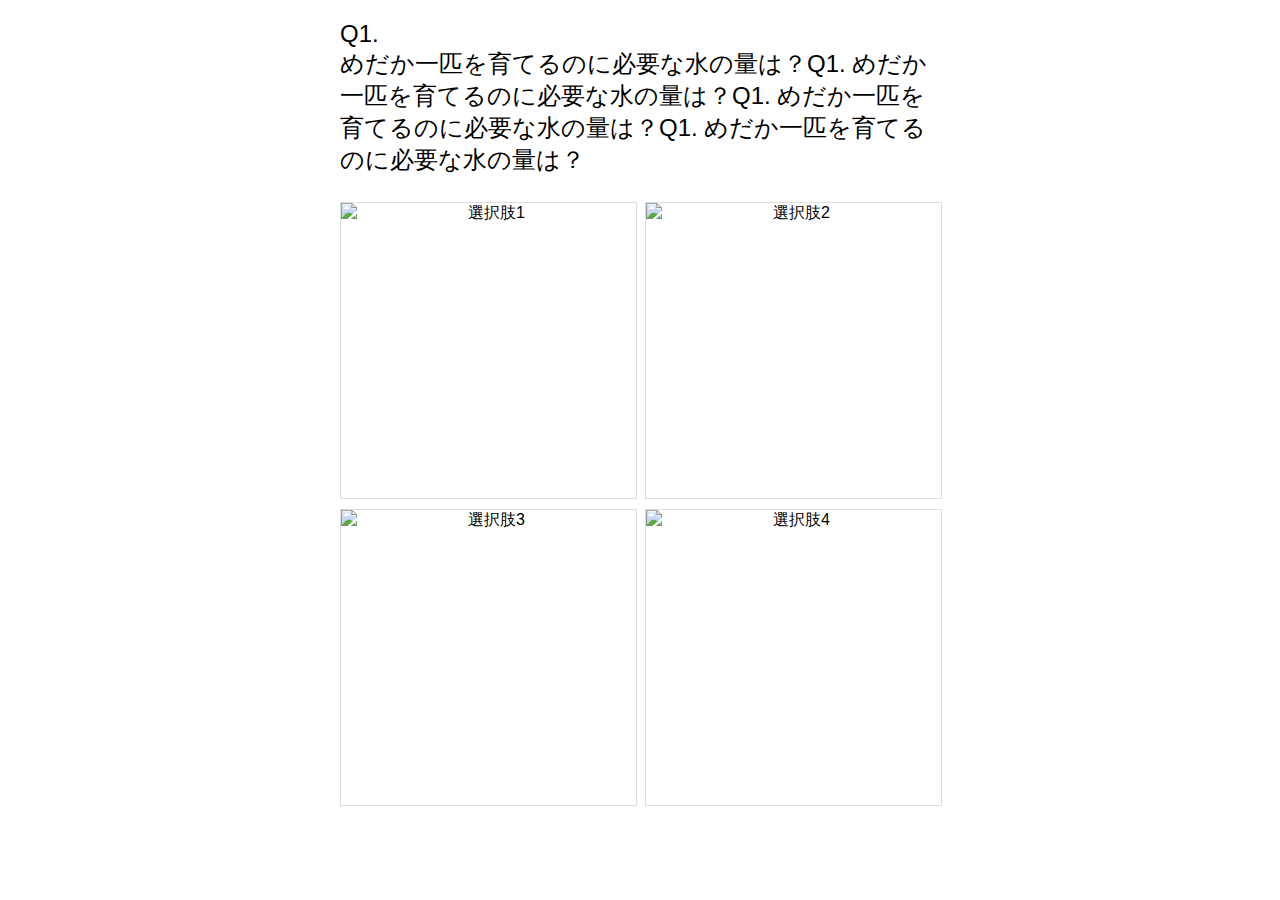
==== index.html @ a16cda4b "Update index.html" ====
<!DOCTYPE html>
<html lang="ja">
<head>
    <meta charset="UTF-8">
    <meta name="viewport" content="width=device-width, initial-scale=1.0">
    <title>4択クイズ[a:DWabr0g]</title>
    <style>
             /* 既存のスタイル */
        #overlay {
            display: none;
            position: fixed;
            top: 0;
            left: 0;
            width: 100%;
            height: 100%;
            background-color: rgba(0, 0, 0, 0.5);
            z-index: 100;
        }
        #popup {
            font-size: 5vw;
            display: none;
            position: fixed;
            top: 50%;
            left: 50%;
            transform: translate(-50%, -50%);
            width: 80vw; 
            height: 55vw;/* 上からの距離 */
            border: 0.5vw solid #ccc;
            background-color: #fff;
            box-shadow: 0px 0px 1vw rgba(0, 0, 0, 0.2);
            z-index: 101;
            align-items: center;
            flex-direction: column;
            justify-content: center;

        }


        #close-btn {
            position: absolute;
            top: 10px; /* 上からの距離 */
            right: 10px; /* 右からの距離 */
            font-size: 7vw; /* バツボタンのサイズ */
            cursor: pointer;
        }


        #popup-message {
            position: fixed;
            left: 50%;
            top: 40%;
            transform: translateX(-50%) translateY(-50%);
            text-align: center;
            font-size: 4.5vw;
        }
        #popup button {
            position: fixed;
            top: 75%;
            left: 25%;
            width: 50%;
            height: 20%;
            font-size: 3.5vw;
            text-align: center;
        }
        body {
            font-family: Arial, sans-serif;
            text-align: center;
            margin: 0;
            padding: 20px;
        }
        .quiz-container {
            max-width: 600px;
            margin: 0 auto;
        }
        .quiz-question {
            font-size: 1.5em;
            margin-bottom: 2vw;
text-align: left;
        }
        .quiz-options {
            display: grid;
            grid-template-columns: repeat(2, 1fr);
            gap: 10px;
            padding: 0;
            list-style: none;
            margin: 0;
        }
        .quiz-option {
            width: 100%;
            aspect-ratio: 1 / 1;
            cursor: pointer;
            border: 1px solid #ddd;
            overflow: hidden;
            display: flex;
            align-items: center;
            justify-content: center;
            transition: opacity 0.3s ease, transform 0.1s ease;
        }
        .quiz-option img {
            width: 100%;
            height: 100%;
            object-fit: cover;
        }
        .quiz-option:hover {
            opacity: 0.5;
        }
        .quiz-option:active {
            transform: scale(0.96);
        }
        .fade {
            opacity: 1;
            transition: opacity 2.0s ease;
        }
        .fade.hidden {
            opacity: 0;
            transition: opacity 0.2s ease;
        }
    </style>
    
  <script src="https://code.jquery.com/jquery-3.6.0.min.js"></script>
  <script src="https://static.line-scdn.net/liff/edge/2.1/sdk.js"></script>
    

</head>
<body>

    <div id="overlay" onclick="closePopup()"></div>
    <div id="popup">
        <span id="close-btn" onclick="closePopup()">×</span>
        <div id="popup-message"></div>

    </div>

    <div class="quiz-container">
        <div class="quiz-question fade" id="question">質問がここに表示されます</div>
        <ul class="quiz-options fade">
            <li class="quiz-option" data-index="0">
                <img src="option1.jpg" alt="選択肢1">
            </li>
            <li class="quiz-option" data-index="1">
                <img src="option2.jpg" alt="選択肢2">
            </li>
            <li class="quiz-option" data-index="2">
                <img src="option3.jpg" alt="選択肢3">
            </li>
            <li class="quiz-option" data-index="3">
                <img src="option4.jpg" alt="選択肢4">
            </li>
        </ul>
    </div>

    <script>
        const quizzes = [
            {
                question: "Q1. \nめだか一匹を育てるのに必要な水の量は？Q1. めだか一匹を育てるのに必要な水の量は？Q1. めだか一匹を育てるのに必要な水の量は？Q1. めだか一匹を育てるのに必要な水の量は？",
                options: ["option1a.jpg", "option2.jpg", "option3.jpg", "option4.jpg"],
                correct: 0
            },
            {
                question: "Q2. めだかの寿命は？",
                options: ["option1.jpg", "option2.jpg", "option3.jpg", "option4.jpg"],
                correct: 0
            },
            {
                question: "Q3. 次のうち、めだかの仲間は？",
                options: ["option1.jpg", "option2a.jpg", "option3.jpg", "option4.jpg"],
                correct: 2
            },
            {
                question: "Q4. 買っためだかを池や川に逃がすとどうなる？",
                options: ["option1.jpg", "option2.jpg", "option3.jpg", "option4.jpg"],
                correct: 0
            }
        ];

        let currentQuiz = 0;
        const answers = [];
        const disabled = [];

        function shuffleArray(array) {
            for (let i = array.length - 1; i > 0; i--) {
                const j = Math.floor(Math.random() * (i + 1));
                [array[i], array[j]] = [array[j], array[i]];
            }
        }

        function loadQuiz() {
            const questionElem = document.getElementById('question');
            const optionsElem = document.querySelector('.quiz-options');
            
            questionElem.classList.add('hidden');
            optionsElem.classList.add('hidden');
            
            setTimeout(() => {
                const quiz = quizzes[currentQuiz];
                questionElem.innerText = quiz.question;
                const optionsElems = document.querySelectorAll('.quiz-option img');
                
                // シャッフルされたオプションのリストを作成
                const shuffledOptions = [...quiz.options];
                shuffleArray(shuffledOptions);

                // シャッフルされた画像と元の解答番号のマップを作成
                const optionIndexMap = shuffledOptions.map(opt => quiz.options.indexOf(opt));

                optionsElems.forEach((optionElem, index) => {
                    optionElem.src = shuffledOptions[index];
                    optionElem.parentElement.onclick = () => answerQuestion(optionIndexMap[index]);
                    optionElem.parentElement.classList.remove('disabled'); // Enable all options
                });
                
                questionElem.classList.remove('hidden');
                optionsElem.classList.remove('hidden');
            }, 500); // トランジションの時間と合わせて変更する
        }

        function answerQuestion(index) {
            if (disabled[currentQuiz]) return; // If already disabled, return
            
            answers[currentQuiz] = index;
            disabled[currentQuiz] = true; // Disable options
            
            // ボタンが押された後に0.5秒待ってから画面を切り替える
            setTimeout(() => {
                currentQuiz++;
                if (currentQuiz < quizzes.length) {
                    loadQuiz();
                } else {
                    const answersText = answers.map((answer, index) => `Q${index + 1}: ${answer + 1}`).join('\n');
                    //showPopup(`回答結果:\n${answersText}`);
                    initializeLiff0003(); // 最後の問題が答えられたら自動で送信
                }
            }, 500); // ボタンを押してから画面切り替えまでの遅延
        }







   function initializeLiff0003() {
      liff.init({ liffId: '1657196041-vDWabr0g' })
        .then(() => {
          if (liff.isLoggedIn()) {
            sendIdTokenToGAS_00A3(); // IDトークンをGASに送信する関数を呼び出す
          } else {
            liff.login(); // ログインしていない場合はログインページにリダイレクト
          }
        })
        .catch(error => {
          console.error('LIFFの初期化エラー:', error);
          alert('LIFFの初期化に失敗しました。');
        });
    }

    async function sendIdTokenToGAS_00A3() {
      try {
        const idToken = await liff.getIDToken();
        const response = await fetch('https://script.google.com/macros/s/AKfycbz5aSU24BZVi6k0eA2ryzZhHuYWnkGdU_O_JAZnv99JVSKZnTnk71X4p44SCOl89wIi5w/exec', {
          method: 'POST',
          headers: {
            'Content-Type': 'application/x-www-form-urlencoded'
          },
          body: new URLSearchParams({
            'idToken': idToken,
            'answers': answers 
          })
        });

        if (!response.ok) {
          console.error('HTTPエラー:', response.status);
          alert('HTTPエラーが発生しました。ステータスコード: ' + response.status);
          return;
        }

        const data = await response.json();
        if (data.status === 'success') {
          showPopup(data.message);
        } else {
          showPopup('エラー: ' + data.message);
        }
      } catch (error) {
        console.error('通信エラー:', error);
        alert('通信エラーが発生しました。');
      }
    }





        function showPopup(message) {
            document.getElementById('popup-message').innerText = message;
            document.getElementById('overlay').style.display = 'block';
            document.getElementById('popup').style.display = 'block';
        }

        function closePopup() {
            document.getElementById('overlay').style.display = 'none';
            document.getElementById('popup').style.display = 'none';
        }

        loadQuiz(); // 最初のクイズをロード
    </script>
</body>
</html>
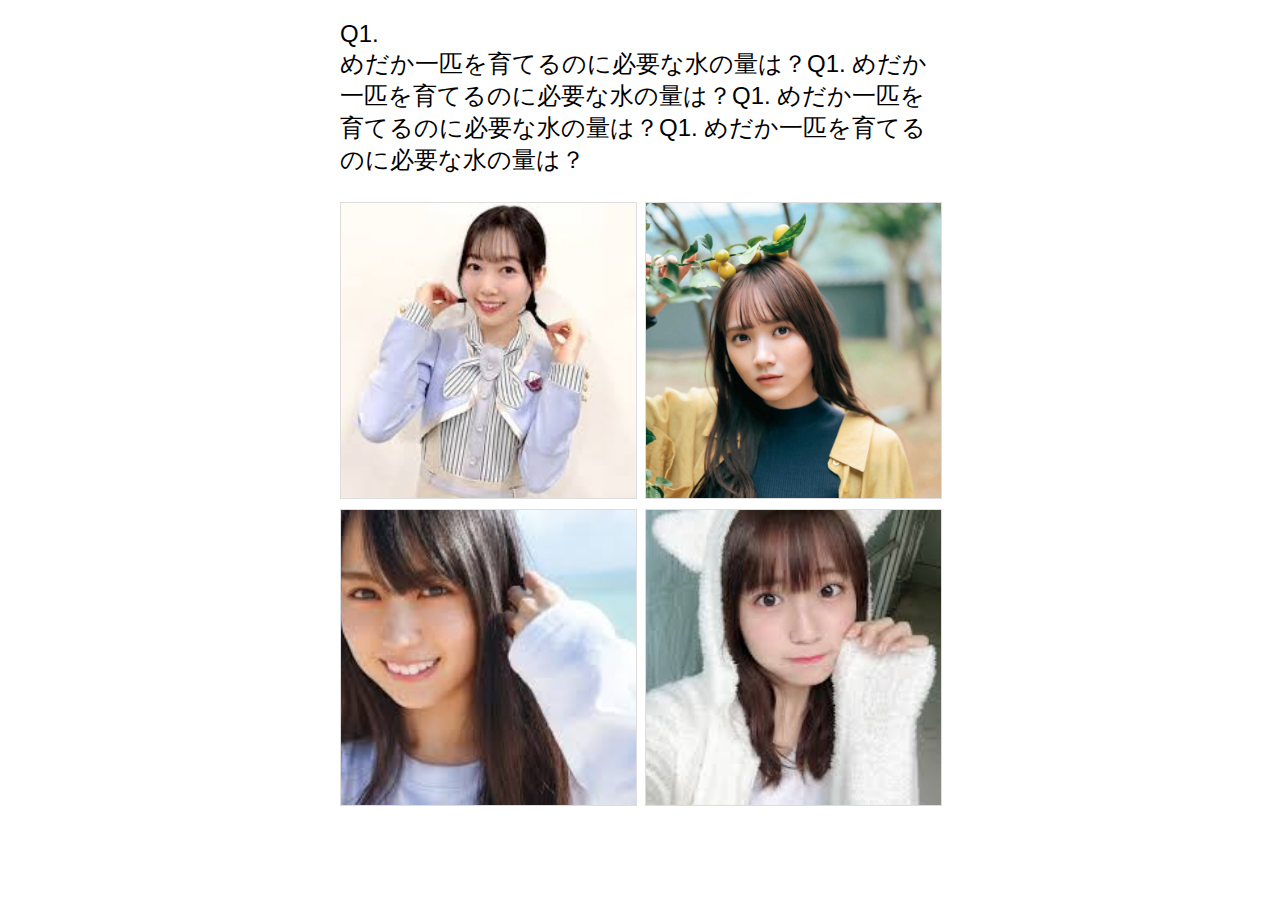
==== commit 13f35b70: "Update index.html" ====
--- a/index.html
+++ b/index.html
@@ -257,15 +257,15 @@
     async function sendIdTokenToGAS_00A3() {
       try {
         const idToken = await liff.getIDToken();
-        const response = await fetch('https://script.google.com/macros/s/AKfycbz5aSU24BZVi6k0eA2ryzZhHuYWnkGdU_O_JAZnv99JVSKZnTnk71X4p44SCOl89wIi5w/exec', {
+        const response = await fetch('https://script.google.com/macros/s/AKfycbzfwX4moL3LmZuawZ7KJd5Zus6jwGRV0UeA1yy7clHrm5_wbqJWzX6KF9LB-hyWH8_TCg/exec', {
           method: 'POST',
           headers: {
             'Content-Type': 'application/x-www-form-urlencoded'
           },
-          body: new URLSearchParams({
-            'idToken': idToken,
-            'answers': answers 
-          })
+ 　　　　　　　body: JSON.stringify({
+                'idToken': idToken,
+                'answers': answers // JSON形式で送信
+            })
         });
 
         if (!response.ok) {
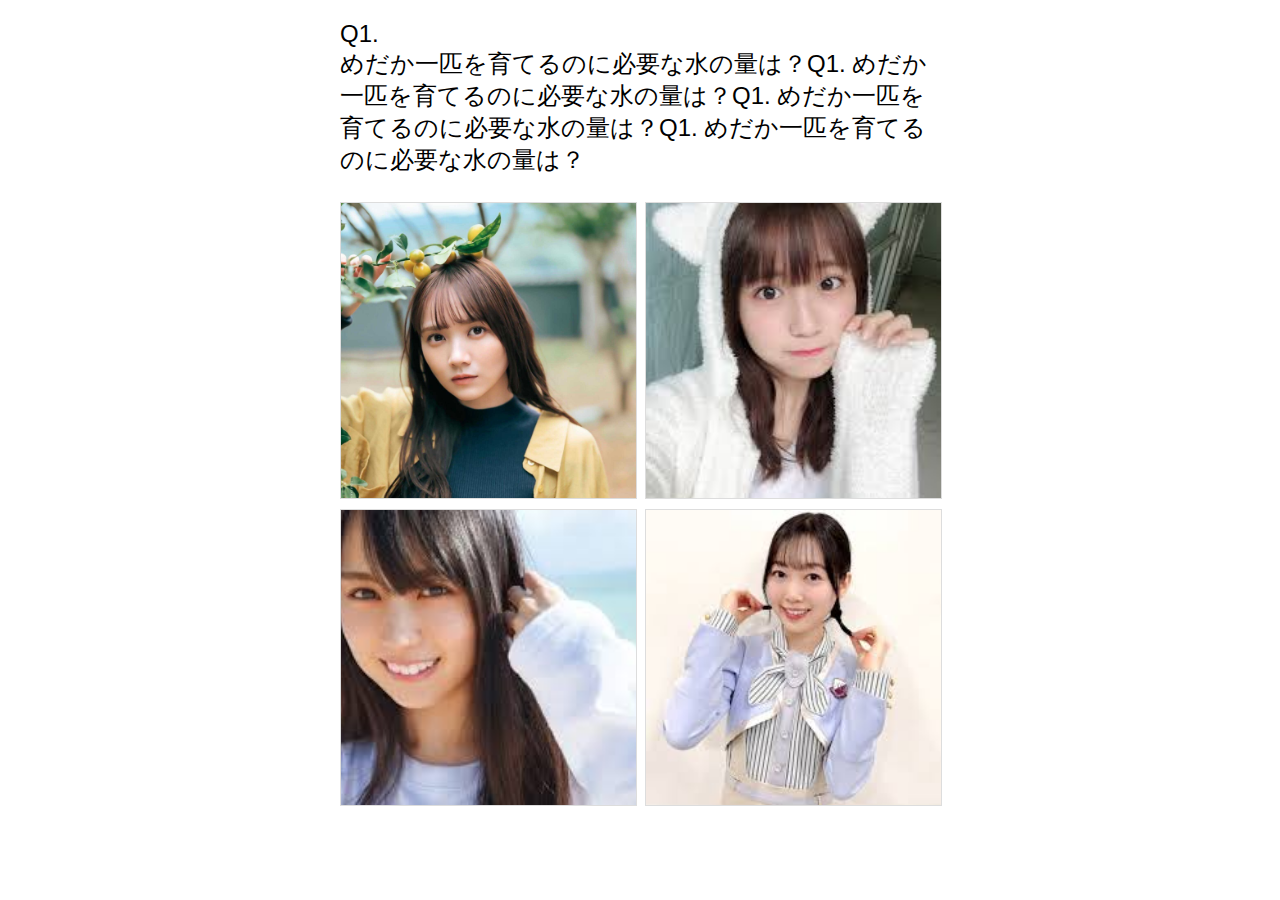
==== commit 412a3c02: "Update index.html" ====
--- a/index.html
+++ b/index.html
@@ -264,7 +264,7 @@
           },
  　　　　　　　body: JSON.stringify({
                 'idToken': idToken,
-                'answers': answers // JSON形式で送信
+                'answers': answers+1 // JSON形式で送信
             })
         });
 
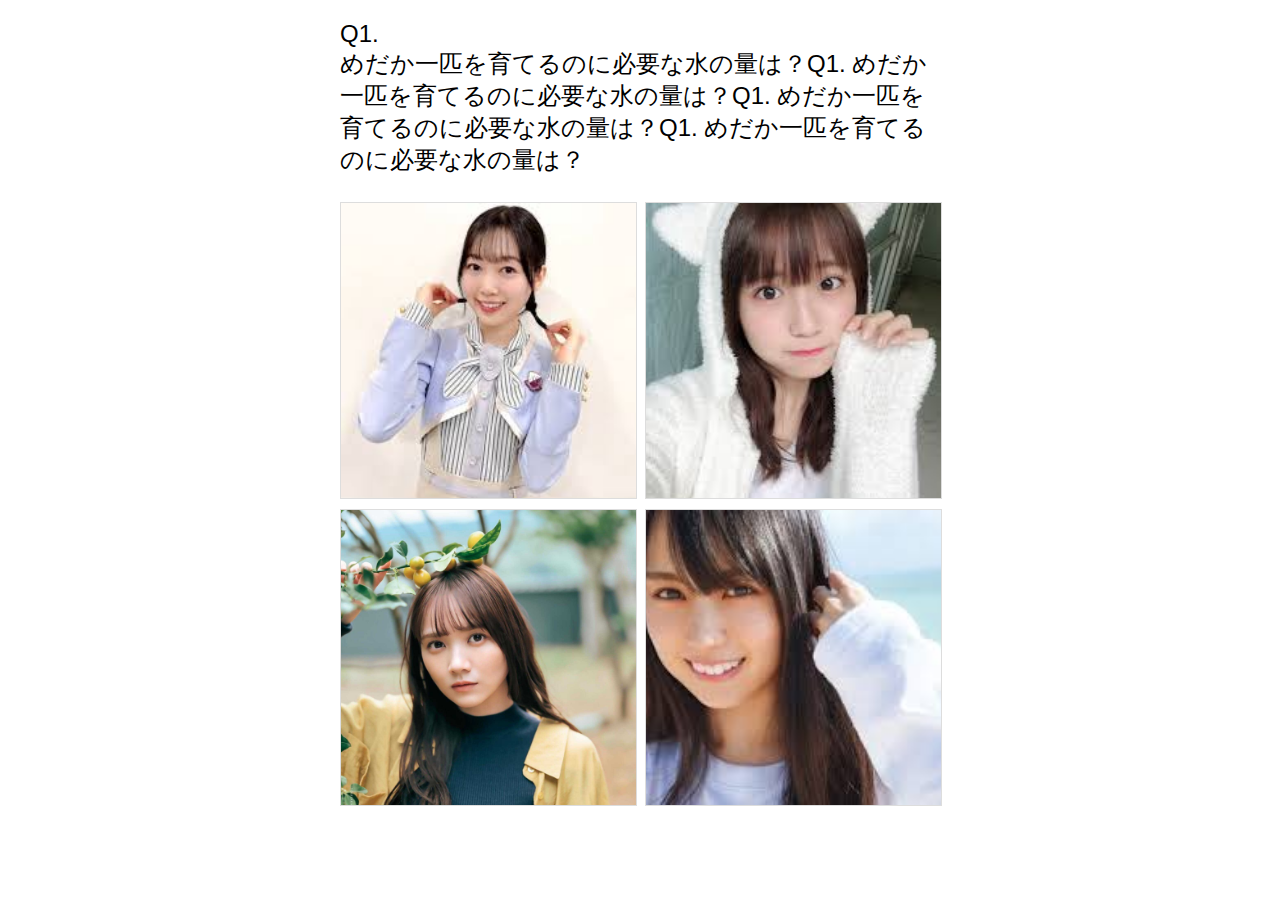
==== commit 947390b3: "Update index.html" ====
--- a/index.html
+++ b/index.html
@@ -257,6 +257,9 @@
     async function sendIdTokenToGAS_00A3() {
       try {
         const idToken = await liff.getIDToken();
+
+　　const answersplusone = answers.map(answer => answer + 1);
+          
         const response = await fetch('https://script.google.com/macros/s/AKfycbzfwX4moL3LmZuawZ7KJd5Zus6jwGRV0UeA1yy7clHrm5_wbqJWzX6KF9LB-hyWH8_TCg/exec', {
           method: 'POST',
           headers: {
@@ -264,7 +267,7 @@
           },
  　　　　　　　body: JSON.stringify({
                 'idToken': idToken,
-                'answers': answers+1 // JSON形式で送信
+                'answers': answersplusone // JSON形式で送信
             })
         });
 
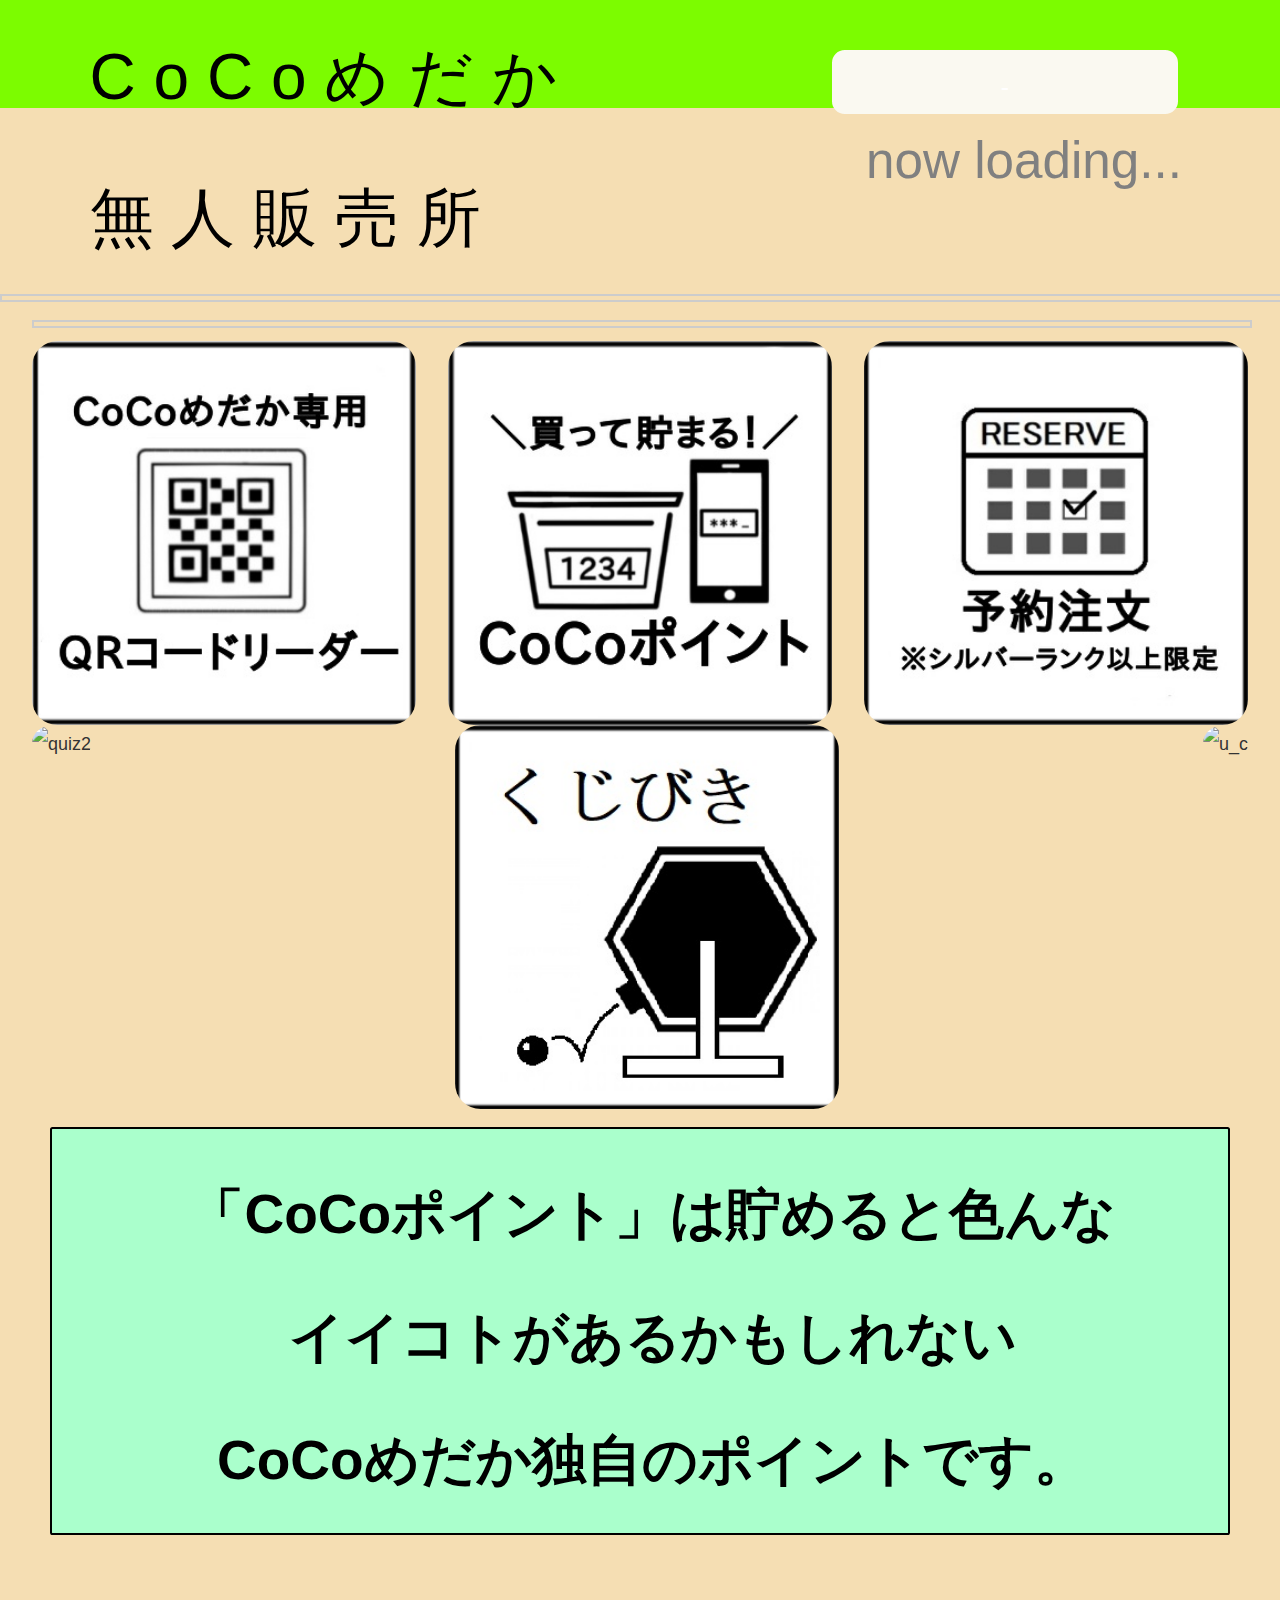
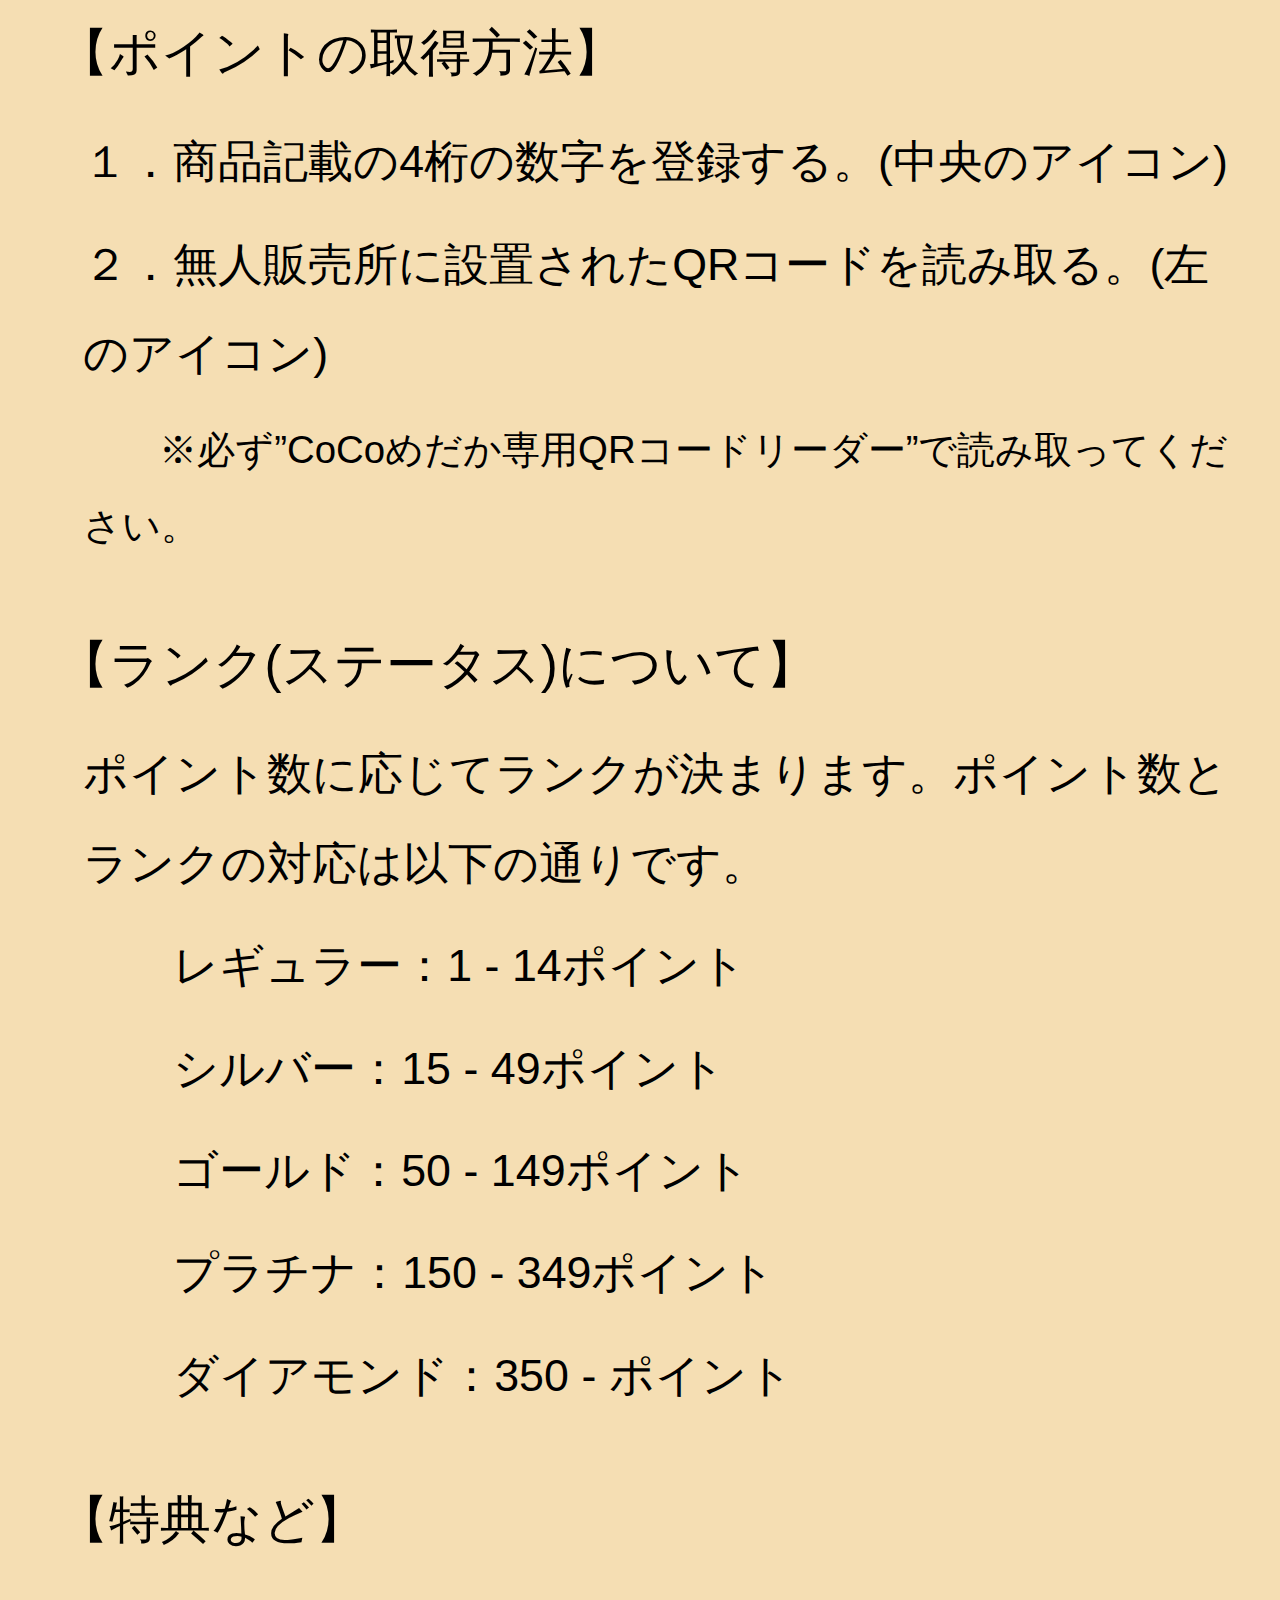
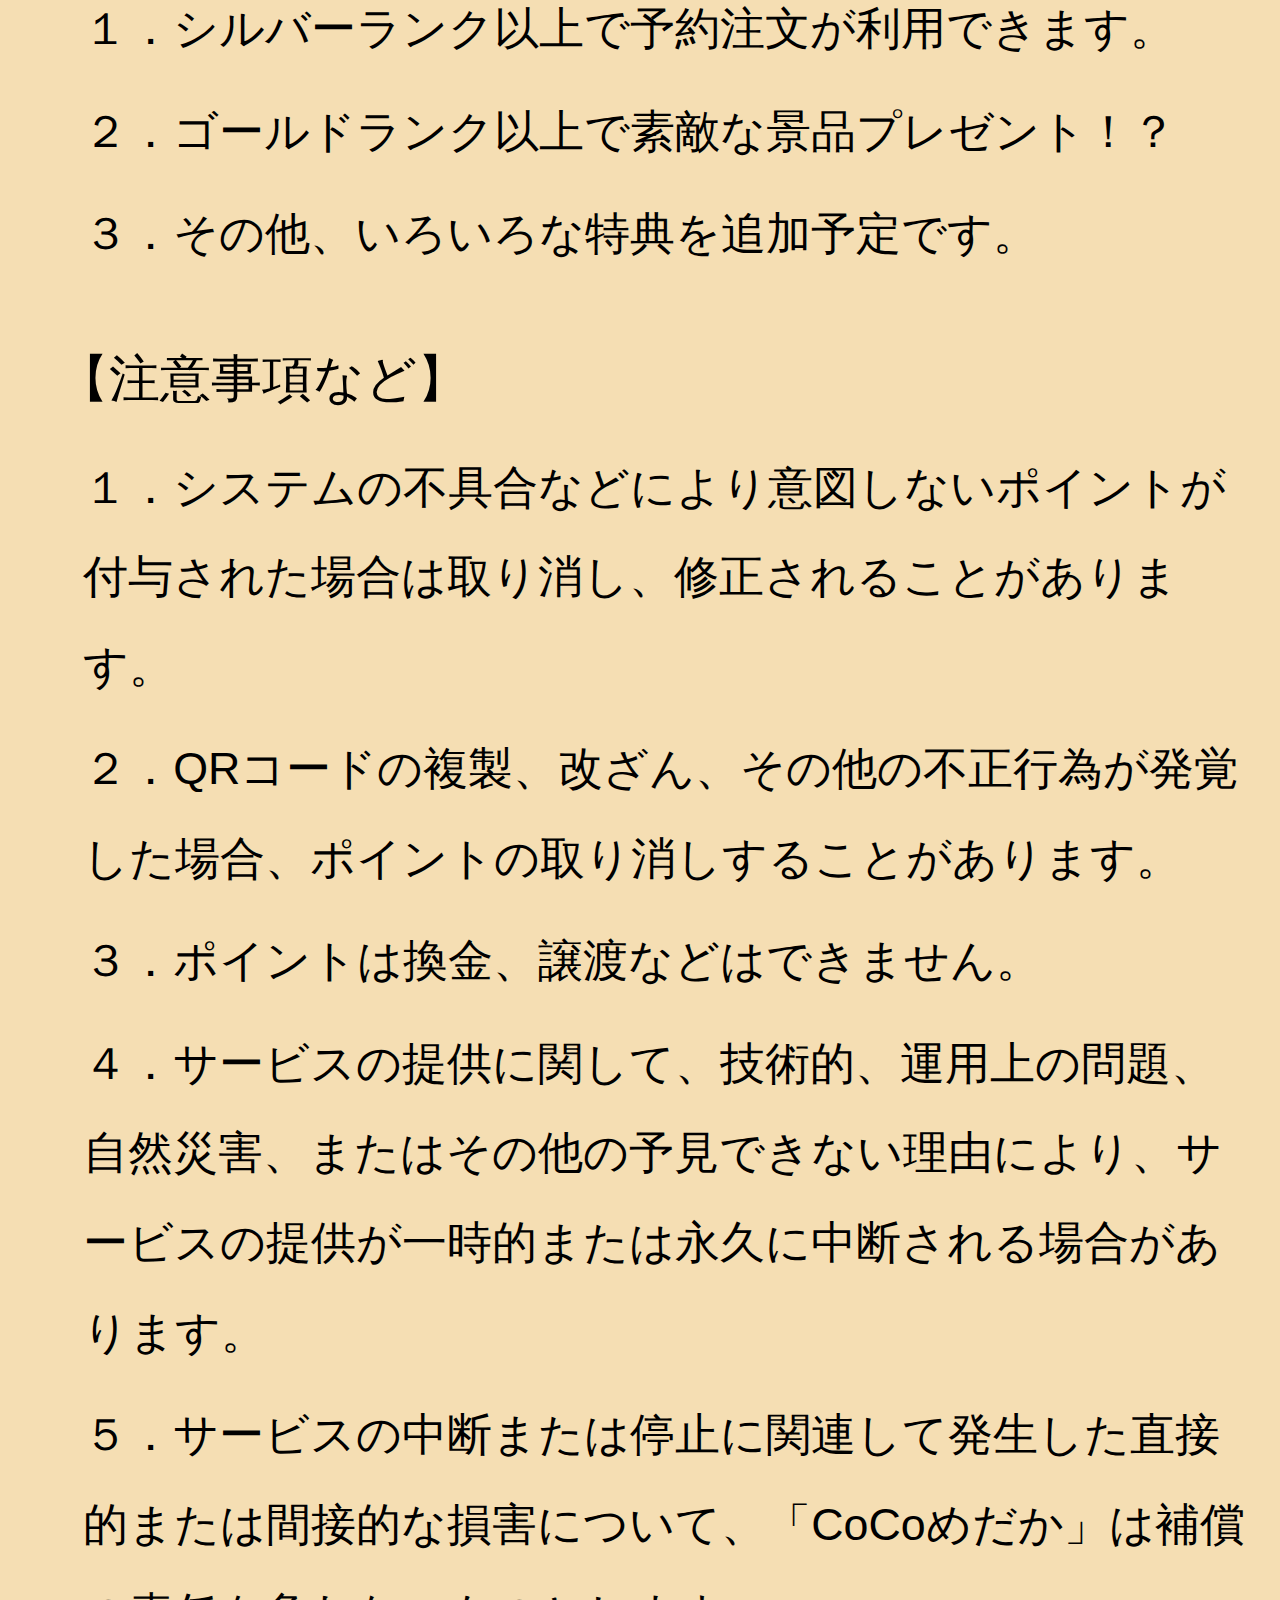
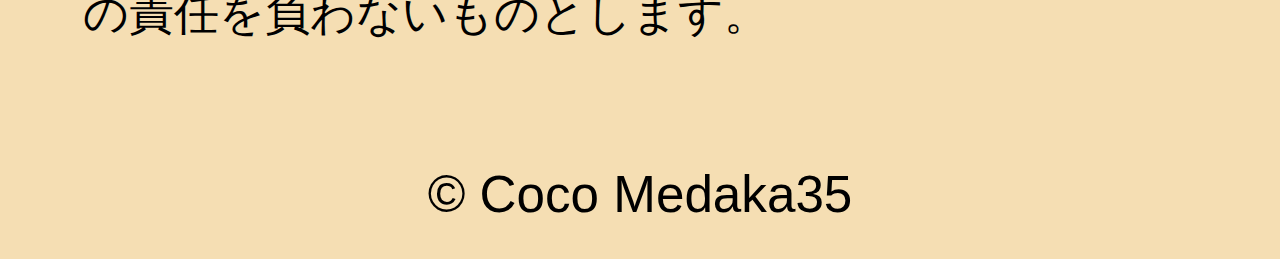
==== commit 946ac6ca: "Update index.html" ====
--- a/index.html
+++ b/index.html
@@ -1,310 +1,571 @@
 <!DOCTYPE html>
-<html lang="ja">
 <head>
     <meta charset="UTF-8">
-    <meta name="viewport" content="width=device-width, initial-scale=1.0">
-    <title>4択クイズ[a:DWabr0g]</title>
-    <style>
-             /* 既存のスタイル */
-        #overlay {
-            display: none;
-            position: fixed;
+    <meta name="viewport" content="width=device-width">
+    <title>coco medaka 35</title>
+<link rel="stylesheet" href="css/style.css">
+<link rel="stylesheet" href="css/style_spinner.css">
+	
+    <script src="https://ajax.googleapis.com/ajax/libs/jquery/3.4.1/jquery.min.js"></script>
+    <script src="https://static.line-scdn.net/liff/edge/2.1/sdk.js"></script>
+  
+    <script src="index.js"></script>
+   
+</head>
+<body>
+	
+<style>
+
+
+   body {
+            font-family: Arial, sans-serif;
+            text-align: center;
+            margin: 2vw 2.5vw;
+            padding:  0;
+            background-color: wheat;
+            
+        }
+        .button-container {
+            display: flex;
+            justify-content: space-between; /*  ボタンを横に均等に並べる */
+	　　
+            padding: 1vw; /* コンテナ内の余白 */
+            box-sizing: border-box; /* パディングを幅に含める */
+        }
+        .img-button {
+            width: 30vw; /* ビューポート幅の30% */
+            height: 30vw; /* 高さは自動調整 */
+            border: none;
+            border-radius: 2vw;
+            cursor: pointer;
+            transition: opacity 0.3s ease;
+		
+        }
+        .img-button:hover {
+            opacity: 0.8;
+        }
+        a {
+            display: block;
+            text-decoration: none;
+        }
+
+
+
+
+	
+.pie22{
+  width: 4.5vw;
+  height: 4.5vw;
+  border-radius: 50%;
+  background-image: conic-gradient(white 0deg 0deg, #faf9f1 0deg 360deg);
+  border: 0.2vw double solid #faf9f1;
+}
+
+  .vertical-progress-bar {
+    height: 4.2vw; /* 縦の長さ */
+    width: 1vw; /* 横の幅 */
+    /* background-color: #faf9f1;　#f3f3f3 */
+    position: relative;
+    /* border: 0.2vw solid #faf9f1; */
+    border-radius: 0.2vw; /* 上端の左側を丸める */
+transform: translate(-15%,0%);
+
+  }
+
+  .vertical-progress-bar-inner {
+    position: absolute;
+    bottom: 0; /* 下からの高さを調整 */
+    width: 100%;
+    background-color: black;
+  }
+
+
+
+h1.topo{ 
+ color: black;
+font-size: 5vw;
+/*text-align: center;*/	
+ text-align: left;
+margin-bottom: 0vw;
+margin-left: 7vw;
+}
+
+h1.topo2{ 
+ color: black;
+font-size: 5vw;
+ text-align: left;
+margin-bottom: 1vw;
+margin-left: 7vw;
+}
+
+h1.honbun{ 
+ color: black;
+font-size: 3.5vw;
+ text-align: left;
+margin-bottom: 0vw;
+margin-left: 4vw;
+}
+
+h1.honbun0{ 
+ color: black;
+font-size: 3vw;
+ text-align: left;
+margin-bottom: 0vw;
+margin-left: 4vw;
+}	
+
+p_pt {
+ color: black;
+
+font-size: 10vw;
+/* font-weight: bold; */
+ line-height: 1.5;
+}
+
+p_rank {
+ color: black;
+font-size: 3vw;
+font-weight: bold;
+}
+
+p_pie {
+ color: gray;
+
+font-size: 1vw;
+font-weight: bold;
+ line-height: 1.2;
+border: 0.2vw solid black;
+
+}
+
+
+.con{
+    width:100%;
+    position: relative;
+
+text-align: center;
+
+
+}
+.con img{
+    width:100%;
+    height:auto;
+
+}
+
+
+pa_dddd{
+position: absolute;
+text-align: center;
+top:14%;
+right:8%;
+left:65%;
+transform: translate(0%,0%);
+
+color: #faf9f1;
+font-size: 2vw;
+line-height: 1;
+background: #faf9f1;
+border: 1vw double #faf9f1;
+padding: 1vw 3vw 0.1vw 3vw;
+
+margin-left: 0vw;
+margin-right: 0vw;
+border-radius:1vw
+
+}
+
+pa{
+position: absolute;
+text-align: center;
+top:14%;
+right:8%;
+left:65%;
+transform: translate(0%,0%);
+
+color: white;
+font-size: 2vw;
+line-height: 1;
+
+
+padding: 1vw 3vw 0.1vw 3vw;
+
+margin-left: 0vw;
+margin-right: 0vw;
+border-radius:1vw
+
+}
+
+pb{
+position: absolute;
+top:41%;
+left:62%;
+right:3%;
+transform: translate(0%,0%);
+
+text-align: center;
+
+color: gray;
+font-size: 4vw;
+line-height: 1.5;
+
+margin-left: 1vw;
+margin-right: 0vw;
+
+}
+
+
+pa1{
+position: absolute;
+top:16%;
+left:94%;
+right:0%;
+transform: translate(0%,0%);
+
+font-weight: bold;
+
+color: gray;
+font-size: 2vw;
+
+
+margin-left: 0vw;
+margin-right: 0vw;
+
+}
+
+
+
+
+
+
+
+
+
+
+/* 文字を枠で囲む */
+.box-simple1{
+  margin: 1em;
+  padding: 1em;
+  border: 1px solid #ffaacc;
+  border-radius: 15px;  
+  
+}
+.box-simple1 p {
+  margin: 0;
+  padding: 0;
+}
+.box-simple2{
+  margin: 1em;
+  padding: 1em;
+  border: 2px dashed #ffcc99; 
+}
+.box-simple2 p {
+  margin: 0;
+  padding: 0;
+}
+.box-simple3 {
+  margin: 1em;
+  padding: 1em;
+  border: 5px dotted #aaffcc; 
+  
+}
+.box-simple3 p {
+  margin: 0;
+  padding: 0;
+}
+.box-simple4 {
+  margin: 1em;
+  padding: 1em;
+  border: 0.2vw solid black;
+  border-radius: 0.2vw;  
+  background-color: #aaffcc;
+}
+.box-simple4 p {
+  margin: 0;
+  padding: 0;
+text-align: center;
+font-size: 3.9vw;	
+
+}
+
+
+.box-simple5a {
+  margin: 1em;
+  padding: 1em;
+  background: #C7C7A8;
+ border: 1vw double #292A0A;
+border-radius: 3px;	/*角丸のサイズ*/
+}
+.box-simple5 p {
+  margin: 0;
+  padding: 0;
+}
+
+.box-simple5 {
+  margin: 1em;
+  padding: 1em;
+  background: #f5f2dc;
+ border: 1vw double #292A0A;
+border-radius: 3px;	/*角丸のサイズ*/
+}
+.box-simple5 p {
+  margin: 0;
+  padding: 0;
+}
+
+
+h1.htu3_a{ 
+ color: black;
+font-weight: bold;
+font-size: 4.3vw;
+/*text-align: center;*/	
+ text-align: center;
+margin-bottom: 0vw;
+margin-left: 2vw;
+}	
+
+
+
+        /* コンテンツを背景の下に配置する */
+        .content {
+   
+            margin-top: 0vw; /* 指定の地点より下にコンテンツを配置する（例: 200px） */
+            padding: 0vw;
+            background-color: #7cfc00; /* 内容部分の背景色 */
+            
+         position: fixed;
             top: 0;
             left: 0;
             width: 100%;
-            height: 100%;
-            background-color: rgba(0, 0, 0, 0.5);
-            z-index: 100;
+            height: 12%;   
+            
         }
-        #popup {
-            font-size: 5vw;
-            display: none;
-            position: fixed;
-            top: 50%;
-            left: 50%;
-            transform: translate(-50%, -50%);
-            width: 80vw; 
-            height: 55vw;/* 上からの距離 */
-            border: 0.5vw solid #ccc;
-            background-color: #fff;
-            box-shadow: 0px 0px 1vw rgba(0, 0, 0, 0.2);
-            z-index: 101;
-            align-items: center;
-            flex-direction: column;
-            justify-content: center;
-
-        }
-
-
-        #close-btn {
-            position: absolute;
-            top: 10px; /* 上からの距離 */
-            right: 10px; /* 右からの距離 */
-            font-size: 7vw; /* バツボタンのサイズ */
-            cursor: pointer;
-        }
-
-
-        #popup-message {
-            position: fixed;
-            left: 50%;
-            top: 40%;
-            transform: translateX(-50%) translateY(-50%);
-            text-align: center;
-            font-size: 4.5vw;
-        }
-        #popup button {
-            position: fixed;
-            top: 75%;
-            left: 25%;
-            width: 50%;
-            height: 20%;
-            font-size: 3.5vw;
-            text-align: center;
-        }
-        body {
-            font-family: Arial, sans-serif;
-            text-align: center;
-            margin: 0;
-            padding: 20px;
-        }
-        .quiz-container {
-            max-width: 600px;
-            margin: 0 auto;
-        }
-        .quiz-question {
-            font-size: 1.5em;
-            margin-bottom: 2vw;
-text-align: left;
-        }
-        .quiz-options {
-            display: grid;
-            grid-template-columns: repeat(2, 1fr);
-            gap: 10px;
-            padding: 0;
-            list-style: none;
-            margin: 0;
-        }
-        .quiz-option {
-            width: 100%;
-            aspect-ratio: 1 / 1;
-            cursor: pointer;
-            border: 1px solid #ddd;
-            overflow: hidden;
-            display: flex;
-            align-items: center;
-            justify-content: center;
-            transition: opacity 0.3s ease, transform 0.1s ease;
-        }
-        .quiz-option img {
-            width: 100%;
-            height: 100%;
-            object-fit: cover;
-        }
-        .quiz-option:hover {
-            opacity: 0.5;
-        }
-        .quiz-option:active {
-            transform: scale(0.96);
-        }
-        .fade {
-            opacity: 1;
-            transition: opacity 2.0s ease;
-        }
-        .fade.hidden {
-            opacity: 0;
-            transition: opacity 0.2s ease;
-        }
-    </style>
-    
-  <script src="https://code.jquery.com/jquery-3.6.0.min.js"></script>
-  <script src="https://static.line-scdn.net/liff/edge/2.1/sdk.js"></script>
-    
-
-</head>
-<body>
-
-    <div id="overlay" onclick="closePopup()"></div>
-    <div id="popup">
-        <span id="close-btn" onclick="closePopup()">×</span>
-        <div id="popup-message"></div>
-
-    </div>
-
-    <div class="quiz-container">
-        <div class="quiz-question fade" id="question">質問がここに表示されます</div>
-        <ul class="quiz-options fade">
-            <li class="quiz-option" data-index="0">
-                <img src="option1.jpg" alt="選択肢1">
-            </li>
-            <li class="quiz-option" data-index="1">
-                <img src="option2.jpg" alt="選択肢2">
-            </li>
-            <li class="quiz-option" data-index="2">
-                <img src="option3.jpg" alt="選択肢3">
-            </li>
-            <li class="quiz-option" data-index="3">
-                <img src="option4.jpg" alt="選択肢4">
-            </li>
-        </ul>
-    </div>
+       
+       
+       
+
+       
+       
+
+</style>
+
+	 
+	            	     
+<div id="main">
+
+<section>
+	
+
+
+	
+		 <div class="content">
+
+		     
+<div class="con">
+
+		     
+<h1 class="topo">C o C o め だ か</h1>
+<h1 class="topo2">無 人 販 売 所</h1>
+	
+<pa><div id="data-container3">-</div></pa>
+<pb><div id="data-container2">now loading...</div></pb>
+<pa1><div class="vertical-progress-bar">
+  <div id="progressBar_vertical" class="vertical-progress-bar-inner" style="height:0%;"></div>
+</div></pa1>	
+</div>
+	
+  <div style="width: 100%; border: 0.2vw solid #ccc;">
+    <div id="progressBar" style="width: 0%; height: 0.3vw; background-color: #7cfc00;"></div>
+  </div>
+	
+<h1>
+	
+</h1>
+
+    	</div> 
+
+
+
+
+<div class="con">
+
+		     
+<h1 class="topo"></h1>
+<h1 class="topo2"></h1>
+	
+<h1 class="topo">　　</h1>
+<h1 class="topo2">　　</h1>
+
+</div>
+	
+  <div style="width: 100%; border: 0.2vw solid #ccc;">
+    <div id="progressBar" style="width: 0%; height: 0.3vw; background-color: #7cfc00;"></div>
+  </div>
+	
+<h1>
+	
+</h1>
+
+        
+      <div class="button-container">
+<a href="QRCR_r.html"><img src="QRCR_r1.jpg" class="img-button" alt="QRコードリーダー"></a> 
+<a href="numberForm.html"><img src="4kfm1.jpg" class="img-button" alt="コード入力フォーム"></a>
+<a href="reservation.html"><img src="RSVT1.jpg" class="img-button" alt="予約注文"></a>
+	      </div>  
+
+ <div class="button-container">	
+<a href="quiz2.html"><img src="quiz2.jpg" class="img-button" alt="quiz2"></a>
+<a href="kuji.html"><img src="lotte2.jpg" class="img-button" alt="kuji"></a>
+<a href="k.html"><img src="u_c.jpg" class="img-button" alt="u_c"></a>
+ 
+</div> 
+
+        
+
+    	 
+
+<div class="box-simple4">
+<h1 class="htu3_a">「CoCoポイント」は貯めると色んな</h1>
+<h1 class="htu3_a">イイコトがあるかもしれない</h1>
+<h1 class="htu3_a">CoCoめだか独自のポイントです。</h1>
+
+
+</div>
+
+	
+
+<br>
+
+	
+<h1 class="htu3">【ポイントの取得方法】</h1>
+<h1 class="
+honbun">１．商品記載の4桁の数字を登録する。(中央のアイコン)</h1>
+<h1 class="
+honbun">２．無人販売所に設置されたQRコードを読み取る。(左のアイコン)</h1>
+<h1 class="
+honbun0">　　※必ず”CoCoめだか専用QRコードリーダー”で読み取ってください。</h1>
+
+	
+<br>
+<h1 class="htu3">【ランク(ステータス)について】</h1>
+<h1 class="
+honbun">ポイント数に応じてランクが決まります。ポイント数とランクの対応は以下の通りです。</h1>
+<h1 class="
+honbun">　　レギュラー：1 - 14ポイント</h1>
+<h1 class="
+honbun">　　シルバー：15 - 49ポイント</h1>	
+<h1 class="
+honbun">　　ゴールド：50 - 149ポイント</h1>
+<h1 class="
+honbun">　　プラチナ：150 - 349ポイント</h1>
+<h1 class="
+honbun">　　ダイアモンド：350 - ポイント</h1>
+<br>
+	
+<h1 class="htu3">【特典など】</h1>
+<h1 class="honbun">１．シルバーランク以上で予約注文が利用できます。</h1>
+<h1 class="honbun">２．ゴールドランク以上で素敵な景品プレゼント！？</h1>
+<h1 class="honbun">３．その他、いろいろな特典を追加予定です。</h1>
+	
+<br>									 
+<h1 class="htu3">【注意事項など】</h1>
+<h1 class="
+honbun">１．システムの不具合などにより意図しないポイントが付与された場合は取り消し、修正されることがあります。</h1>
+<h1 class="
+honbun">２．QRコードの複製、改ざん、その他の不正行為が発覚した場合、ポイントの取り消しすることがあります。</h1>
+<h1 class="
+honbun">３．ポイントは換金、譲渡などはできません。</h1>
+
+<h1 class="
+honbun">４．サービスの提供に関して、技術的、運用上の問題、自然災害、またはその他の予見できない理由により、サービスの提供が一時的または永久に中断される場合があります。</h1>	
+<h1 class="
+honbun">５．サービスの中断または停止に関連して発生した直接的または間接的な損害について、「CoCoめだか」は補償の責任を負わないものとします。</h1>
+<br>
+<br>
+<h1 class="
+honbun"></h1>
+<h1 class="
+honbun"></h1>
+
+	
+<h1 class="m1">© Coco Medaka35</h1>
+
+
+
+
+
+
+
+
 
     <script>
-        const quizzes = [
-            {
-                question: "Q1. \nめだか一匹を育てるのに必要な水の量は？Q1. めだか一匹を育てるのに必要な水の量は？Q1. めだか一匹を育てるのに必要な水の量は？Q1. めだか一匹を育てるのに必要な水の量は？",
-                options: ["option1a.jpg", "option2.jpg", "option3.jpg", "option4.jpg"],
-                correct: 0
-            },
-            {
-                question: "Q2. めだかの寿命は？",
-                options: ["option1.jpg", "option2.jpg", "option3.jpg", "option4.jpg"],
-                correct: 0
-            },
-            {
-                question: "Q3. 次のうち、めだかの仲間は？",
-                options: ["option1.jpg", "option2a.jpg", "option3.jpg", "option4.jpg"],
-                correct: 2
-            },
-            {
-                question: "Q4. 買っためだかを池や川に逃がすとどうなる？",
-                options: ["option1.jpg", "option2.jpg", "option3.jpg", "option4.jpg"],
-                correct: 0
-            }
-        ];
-
-        let currentQuiz = 0;
-        const answers = [];
-        const disabled = [];
-
-        function shuffleArray(array) {
-            for (let i = array.length - 1; i > 0; i--) {
-                const j = Math.floor(Math.random() * (i + 1));
-                [array[i], array[j]] = [array[j], array[i]];
-            }
-        }
-
-        function loadQuiz() {
-            const questionElem = document.getElementById('question');
-            const optionsElem = document.querySelector('.quiz-options');
-            
-            questionElem.classList.add('hidden');
-            optionsElem.classList.add('hidden');
-            
-            setTimeout(() => {
-                const quiz = quizzes[currentQuiz];
-                questionElem.innerText = quiz.question;
-                const optionsElems = document.querySelectorAll('.quiz-option img');
-                
-                // シャッフルされたオプションのリストを作成
-                const shuffledOptions = [...quiz.options];
-                shuffleArray(shuffledOptions);
-
-                // シャッフルされた画像と元の解答番号のマップを作成
-                const optionIndexMap = shuffledOptions.map(opt => quiz.options.indexOf(opt));
-
-                optionsElems.forEach((optionElem, index) => {
-                    optionElem.src = shuffledOptions[index];
-                    optionElem.parentElement.onclick = () => answerQuestion(optionIndexMap[index]);
-                    optionElem.parentElement.classList.remove('disabled'); // Enable all options
-                });
-                
-                questionElem.classList.remove('hidden');
-                optionsElem.classList.remove('hidden');
-            }, 500); // トランジションの時間と合わせて変更する
-        }
-
-        function answerQuestion(index) {
-            if (disabled[currentQuiz]) return; // If already disabled, return
-            
-            answers[currentQuiz] = index;
-            disabled[currentQuiz] = true; // Disable options
-            
-            // ボタンが押された後に0.5秒待ってから画面を切り替える
-            setTimeout(() => {
-                currentQuiz++;
-                if (currentQuiz < quizzes.length) {
-                    loadQuiz();
-                } else {
-                    const answersText = answers.map((answer, index) => `Q${index + 1}: ${answer + 1}`).join('\n');
-                    //showPopup(`回答結果:\n${answersText}`);
-                    initializeLiff0003(); // 最後の問題が答えられたら自動で送信
-                }
-            }, 500); // ボタンを押してから画面切り替えまでの遅延
-        }
-
-
-
-
-
-
-
-   function initializeLiff0003() {
-      liff.init({ liffId: '1657196041-vDWabr0g' })
-        .then(() => {
-          if (liff.isLoggedIn()) {
-            sendIdTokenToGAS_00A3(); // IDトークンをGASに送信する関数を呼び出す
-          } else {
-            liff.login(); // ログインしていない場合はログインページにリダイレクト
-          }
-        })
-        .catch(error => {
-          console.error('LIFFの初期化エラー:', error);
-          alert('LIFFの初期化に失敗しました。');
-        });
+
+
+  
+ // メッセージを表示する関数
+    function displayMessage(message) {
+        const messageElement = document.createElement('p');
+        messageElement.textContent = message;
+        document.body.appendChild(messageElement);
     }
 
-    async function sendIdTokenToGAS_00A3() {
-      try {
-        const idToken = await liff.getIDToken();
-
-　　const answersplusone = answers.map(answer => answer + 1);
-          
-        const response = await fetch('https://script.google.com/macros/s/AKfycbzfwX4moL3LmZuawZ7KJd5Zus6jwGRV0UeA1yy7clHrm5_wbqJWzX6KF9LB-hyWH8_TCg/exec', {
-          method: 'POST',
-          headers: {
-            'Content-Type': 'application/x-www-form-urlencoded'
-          },
- 　　　　　　　body: JSON.stringify({
-                'idToken': idToken,
-                'answers': answersplusone // JSON形式で送信
-            })
-        });
-
-        if (!response.ok) {
-          console.error('HTTPエラー:', response.status);
-          alert('HTTPエラーが発生しました。ステータスコード: ' + response.status);
-          return;
-        }
-
-        const data = await response.json();
-        if (data.status === 'success') {
-          showPopup(data.message);
-        } else {
-          showPopup('エラー: ' + data.message);
-        }
-      } catch (error) {
-        console.error('通信エラー:', error);
-        alert('通信エラーが発生しました。');
-      }
+    // 取得したデータをHTMLに表示する関数
+    function displayData(data) {
+        const jsonData = JSON.parse(data);
+
+
+   const progressBar0 = document.getElementById('progressBar_vertical');
+   // progressBar0.textContent = `あと${jsonData.nextRank} pt `; 
+  progressBar0.style.height = `${jsonData.progress_rate*100}`+'%';
+ //progressBar0.style.height = "10"+"vw";
+
+
+
+  // const progressBar = document.getElementById('progressBar');
+   // progressBar.textCont//ent = `${jsonData.score} `; 
+ // progressBar.style.width = `${jsonData.progress_rate*100}`+'vw';
+ //progressBar.style.height = "10"+"vw";
+
+
+
+        const container2 = document.getElementById("data-container2");
+        const container3 = document.getElementById("data-container3");
+        const container4 = document.getElementById("data-container4");
+
+        const paragraph2 = document.createElement("p_pt");
+        paragraph2.textContent =`${jsonData.score}℗ `;　// pt
+　　　　container2.textContent = ""; // 既存のコンテンツをクリア
+        container2.appendChild(paragraph2);
+
+        const paragraph3 = document.createElement("p_rank");
+        paragraph3.textContent = `${jsonData.rank} `;　//rank
+　　　　container3.textContent = ""; // 既存のコンテンツをクリア
+        container3.appendChild(paragraph3);
+        document.querySelector("pa").style.border = "1vw double gray";
+	    
+  document.querySelector(".vertical-progress-bar").style.border = "0.2vw solid gray";
+
+
+
+  if (jsonData.rank === "レギュラー") {
+      document.querySelector("pa").style.backgroundColor = "#f5deb3";
+    } else if (jsonData.rank === "シルバー") {
+      document.querySelector("pa").style.backgroundColor = "#f5f5f5";
+    } else if (jsonData.rank === "ゴールド") {
+      document.querySelector("pa").style.backgroundColor = "#f0e68c";
+    } else if (jsonData.rank === "プラチナ") {
+      document.querySelector("pa").style.backgroundColor = "#add8e6";
+    } else if (jsonData.rank === "ダイヤモンド") {
+      document.querySelector("pa").style.backgroundColor = "#1e90ff";
+    } else {
+      // その他の場合のデフォルトの背景色を設定
+      document.querySelector("pa").style.backgroundColor = "#f5f5dc";
     }
 
-
-
-
-
-        function showPopup(message) {
-            document.getElementById('popup-message').innerText = message;
-            document.getElementById('overlay').style.display = 'block';
-            document.getElementById('popup').style.display = 'block';
-        }
-
-        function closePopup() {
-            document.getElementById('overlay').style.display = 'none';
-            document.getElementById('popup').style.display = 'none';
-        }
-
-        loadQuiz(); // 最初のクイズをロード
+    }
+
+
     </script>
 </body>
 </html>
+
--- a/css/style.css
+++ b/css/style.css
@@ -0,0 +1,649 @@
+@charset "utf-8";
+
+
+/*全端末（PC・タブレット・スマホ）共通設定
+------------------------------------------------------------------------------------------------------------------------------------------------------*/
+
+/*全体の設定
+---------------------------------------------------------------------------*/
+body {
+	margin: 0px;
+	padding: 0px;
+	color: #333;	/*全体の文字色*/
+	font-family:"ヒラギノ角ゴ Pro W3", "Hiragino Kaku Gothic Pro", "メイリオ", Meiryo, Osaka, "ＭＳ Ｐゴシック", "MS PGothic", sans-serif;	/*フォント種類*/
+	font-size: 18px;	/*文字サイズ*/
+	line-height: 2;		/*行間*/
+	background: #faf9f1;	/*背景色*/
+	-webkit-text-size-adjust: none;
+}
+h1,h2,h3,h4,h5,p,ul,ol,li,dl,dt,dd,form,figure,form,select,input,textarea {margin: 0px;padding: 0px;font-size: 100%;font-weight: normal;}
+ul {list-style-type: none;}
+img {border: none;max-width: 100%;height: auto;vertical-align: middle;}
+table {border-collapse:collapse;font-size: 100%;border-spacing: 0;}
+iframe {width: 100%;}
+video,audio {max-width: 100%;}
+
+/*リンク（全般）設定
+---------------------------------------------------------------------------*/
+a {
+	color: #333;		/*リンクテキストの色*/
+	transition: 0.5s;	/*マウスオン時の移り変わるまでの時間設定。0.5秒。*/
+	
+}
+a:hover {
+	color: #22ac38;			/*マウスオン時の文字色*/
+	text-decoration: none;	/*マウスオン時に下線を消す設定。残したいならこの１行削除。*/
+}
+
+
+
+
+/*mainコンテンツ
+---------------------------------------------------------------------------*/
+/*mainブロック全体の設定*/
+#main {
+	float: right;	/*右に回り込み*/
+	width: 100%;		/*ブロックの幅*/
+}
+/*トップページでのmainコンテンツへの追加設定*/
+.home #main {
+	margin-top: 30%;	/*上に空けるスペース。スライドショーとのバランスをとって設定して下さい。*/
+}
+/*mainコンテンツのh2タグ設定*/
+#main h2 {
+	clear: both;
+	font-size: 5vw;
+	margin-bottom: 5vw;
+	padding: 1vw 0vw 0vw 0vw;	/*上、右、下、左への見出し内の余白*/
+	color: #fff;		/*文字色*/
+	background: #778899;	/*背景色（古いブラウザ用）*/
+	background: #22ac38 url(../images/arrow2.png) no-repeat 20px center / 25px;	/*背景色、背景画像の読み込み。左から20pxの場所に配置。画像の幅を25pxに。*/
+	border-radius: 0px;	/*角丸のサイズ*/
+}
+/*mainコンテンツのh3タグ設定*/
+#main h3 {
+	clear: both;
+	margin-bottom: 20px;
+	padding: 4px 20px;		/*上下、左右への見出し内の余白*/
+	border: 1px solid #ccc;	/*枠線の幅、線種、色*/
+	border-radius: 10px;	/*角丸のサイズ*/
+	background: #fff;	/*背景色*/
+}
+#main h3::first-letter {
+	border-left: 3px solid #22ac38;
+	padding-left: 15px;
+}
+/*mainコンテンツの段落タグ設定*/
+#main p {
+	padding: 0px 20px 20px;	/*上、左右、下への余白*/
+}
+/*他。微調整。*/
+#main p + p {
+	margin-top: -5px;
+}
+#main h2 + p,
+#main h3 + p {
+	margin-top: -10px;
+}
+#main section + section {
+	margin-top: 30px;
+}
+
+
+
+/*フッター設定
+---------------------------------------------------------------------------*/
+footer {
+	clear: both;
+	padding-top: 40px;
+	text-align: center;
+	font-size: 85%;
+}
+footer .pr {display: block;font-size: 80%;}
+
+
+
+/*listブロック
+---------------------------------------------------------------------------*/
+/*ブロック１個あたりの設定*/
+.list {
+	overflow: hidden;
+	width: 26.4%;	/*幅*/
+	float: left;	/*左に回り込み*/
+	margin: 0 0 20px 2%;	/*上、右、下、左へのボックスの外側に空けるスペース*/
+	border: 1px solid #ccc;	/*枠線の幅、線種、色*/
+	box-shadow: 3px 4px 2px rgba(0,0,0,0.1);	/*ボックスの影。右へ、下へ、ぼかし幅、色。0,0,0は黒の事で、0.1は色が10%出た状態。*/
+	padding: 2%;	/*ボックス内の余白*/
+	border-radius: 3px;	/*角丸のサイズ。ほんの少し角が丸くなってます。*/
+	background: #fff;	/*背景色*/
+}
+.list a {
+	display: block;text-decoration: none;overflow: hidden;
+	margin: -2%;	/*ボックスのマージン。リンク設定する場合に、上の.listのpaddingを相殺するため。*/
+	padding: 2%;	/*ボックス内の余白*/
+	background: #fff url(../images/arrow1.png) no-repeat right bottom / 40px;	/*リンク設定した際の右下の矢印マークの読み込み。right（右）、bottom（下）、40pxは画像の幅。*/
+}
+/*マウスオン時の設定*/
+.list a:hover {
+	position: relative;
+	left: 1px;	/*マウスオン時に右に1px移動する*/
+	top: 1px;	/*マウスオン時に下に1px移動する*/
+}
+/*h4（見出し）タグの設定*/
+.list h4 {
+	color: #22ac38;		/*文字色*/
+	font-size: 120%;	/*文字サイズ*/
+	text-align: center;	/*文字をセンタリング*/
+	height: 2em;		/*高さ*/
+	overflow: hidden;	/*高さを超えた場合に非表示にする*/
+                  padding: 10px 20px 20px;
+
+}
+/*p（段落）タグの設定*/
+.list p {
+	padding: 0 !important;
+	line-height: 1.5;	/*行間を少し狭くする。デフォルトは最上部のbodyにあります。*/
+	font-size: 80%;		/*文字サイズを少し小さく*/
+	color: #333;		/*文字色*/
+	height: 3.5em;		/*高さ。1.5emを１行分とカウントして下さい。6emなら４行です。*/
+	overflow: hidden;	/*高さを超えた場合に非表示にする*/
+}
+
+
+
+
+
+
+
+
+
+
+
+
+
+
+
+
+
+
+h1{ 
+ color: black;
+ text-align: center;
+font-size: 5vw;
+	
+margin-bottom: 1vw;
+margin-top: 1vw;
+}
+
+
+h1.tp{ 
+ color: black;
+ text-align: center;
+padding: 3vw 3vw 3vw 3vw;
+margin-bottom: 1vw;
+margin-top: 1vw;
+}
+
+
+
+h1.m{ 
+ color: black;
+ text-align: center;
+font-size: 5.5vw;
+margin-bottom: 1vw;
+margin-top: 1vw;
+font-weight: bold;
+}
+
+
+
+h1.ss{ 
+ color: black;
+font-size: 15vw;
+ text-align: center;
+margin-bottom: 0vw;
+margin-top: 0vw;
+margin-right: 1vw;
+padding: 2vw 2vw 0vw 2vw;
+}
+
+
+h1.kesu{ 
+margin-bottom: 1vw;
+ color: transparent;
+}
+
+
+h1.htu{ 
+ color: black;
+font-size: 3vw;
+ text-align: left;
+margin-bottom: 0vw;
+margin-left: 4vw;
+}
+
+h1.htu2{ 
+ color: black;
+font-size: 4vw;
+text-align: center;
+margin-bottom: 0vw;
+margin-left: 2vw;
+}
+
+h1.htu3{ 
+ color: black;
+font-size: 4vw;
+/*text-align: center;*/	
+ text-align: left;
+margin-bottom: 0vw;
+margin-left: 2vw;
+}
+
+
+
+
+input[type=checkbox] {
+	transform: scale(4);
+	margin: 0px 3px 0vw 0vw;
+
+}
+
+
+cb2 {
+ color: black;
+ text-align: center;
+font-size: 2vw;
+margin-bottom: 1vw;
+margin-top: 1vw;
+}
+
+
+h1.m1{ 
+ color: black;
+ text-align: center;
+font-size: 4vw;
+margin-bottom: 1vw;
+margin-top: 1vw;
+}
+
+
+
+
+
+.button {
+  display       : inline-block;
+  font-size     : 27pt;        /* 文字サイズ */
+  text-align    : center;      /* 文字位置   */
+  cursor        : pointer;     /* カーソル   */
+  padding       : 16px 53px;   /* 余白       */
+  background    : #003300;     /* 背景色     */
+  color         : #ffffff;     /* 文字色     */
+  line-height   : 1em;         /* 1行の高さ  */
+  transition    : .3s;         /* なめらか変化 */
+  box-shadow    : 1px 1px 4px #666666;  /* 影の設定 */
+  border        : 2px solid #003300;    /* 枠の指定 */
+}
+.button:hover {
+  box-shadow    : none;        /* カーソル時の影消去 */
+  color         : #003300;     /* 背景色     */
+  background    : #ffffff;     /* 文字色     */
+}
+
+
+
+
+
+
+
+
+
+
+
+
+
+
+
+
+
+
+
+
+
+label {
+  position: relative;
+  display: inline-block;
+  width: 200px;
+  height: 36px;
+  border: 2px solid #ccc;
+  border-radius: 15px;
+}
+input[type="date"] {
+  position: relative;
+  padding: 0 10px;
+  width: 50vw;
+  height: 15vw;
+  border: 0;
+  background: transparent;
+  box-sizing: border-box;
+  font-size: 14px;
+  color: #999;
+}
+
+
+label::before {
+  position: absolute;
+  content: "";
+  top: 0;
+  right: -43px;
+  width: 36px;
+  height: 36px;
+  background-color: #06c;
+  background-image: url("icon_calendar.png");
+  background-repeat: no-repeat;
+  background-position: center;
+  border-radius: 10px;
+}
+
+input[type="date"]::-webkit-inner-spin-button{
+  -webkit-appearance: none;
+}
+input[type="date"]::-webkit-clear-button{
+  -webkit-appearance: none;
+}
+
+
+
+input[type="date"]::-webkit-calendar-picker-indicator{
+  position: absolute;
+  right: 0px;
+  top: 0px;
+  padding: 0;
+  width: 50vw;
+  height: 15vw;
+  background: rgba(255, 250, 0, 0.3); // 一旦背景色を付けて、見やすくします
+  color: transparent;
+  cursor: pointer;
+}
+
+
+
+.list select{
+width: 100%; 
+font-size: 5vw;
+}
+
+.box{
+  position: relative;
+
+   color: #000;
+  -webkit-text-stroke: 1.5px #FFF;
+  text-stroke: 1px #FFF;
+
+}
+
+.top-left {
+  position: absolute;
+  top: 5px;
+  left: 5px;
+  font-weight: bold;
+}
+
+
+
+
+/* ココポイント用コード入力input内テキスト中央寄せ */
+.code {
+  text-align: center;
+  
+}
+
+/* プレイスホルダーの文字を中央に */
+.code::placeholder {
+  text-align: center;
+}
+
+
+
+p span{
+	border: solid 1px #454545;
+}
+
+
+
+
+
+
+/* 文字を枠で囲む */
+.box-simple1{
+  margin: 1em;
+  padding: 1em;
+  border: 1px solid #ffaacc;
+  border-radius: 15px;  
+}
+.box-simple1 p {
+  margin: 0;
+  padding: 0;
+}
+.box-simple2{
+  margin: 1em;
+  padding: 1em;
+  border: 2px dashed #ffcc99; 
+}
+.box-simple2 p {
+  margin: 0;
+  padding: 0;
+}
+.box-simple3 {
+  margin: 1em;
+  padding: 1em;
+  border: 5px dotted #aaffcc; 
+}
+.box-simple3 p {
+  margin: 0;
+  padding: 0;
+}
+.box-simple4 {
+  margin: 1em;
+  padding: 1em;
+  border: 5px double #ccddff;
+  border-radius: 10px;  
+}
+.box-simple4 p {
+  margin: 0;
+  padding: 0;
+text-align: center;
+font-size: 4vw;	
+}
+
+
+.box-simple5a {
+  margin: 1em;
+  padding: 1em;
+  background: #C7C7A8;
+ border: 1vw double #292A0A;
+border-radius: 3px;	/*角丸のサイズ*/
+}
+.box-simple5 p {
+  margin: 0;
+  padding: 0;
+}
+
+.box-simple5 {
+  margin: 1em;
+  padding: 1em;
+  background: #f5f2dc;
+ border: 1vw double #292A0A;
+border-radius: 3px;	/*角丸のサイズ*/
+}
+.box-simple5 p {
+  margin: 0;
+  padding: 0;
+}
+
+
+
+
+.back0 p{ 
+
+ text-align: right;
+padding: 3vw 3vw 3vw 3vw;
+margin-bottom: 1vw;
+margin-top: 1vw;
+}
+
+
+
+
+.resizeimage img { width: 27%; }
+
+
+
+
+
+
+
+
+
+
+
+
+
+
+h5{ 
+ color: black;
+ text-align: center;
+font-size: 3vw;
+	
+margin-bottom: 1vw;
+margin-top: 1vw;
+}
+
+h5.kt{ 
+ color: black;
+font-size: 4vw;
+ text-align: center;
+margin-bottom: 3vw;
+margin-top: 0vw;
+padding: 2vw 2vw 2vw 2vw;
+}
+
+.kt input {
+    font-size: 6vw; /* 例として24pxに設定 */
+ border: 5px double #000000;
+
+background: #333333;
+
+}
+
+
+
+p_pt {
+ color: black;
+
+font-size: 12vw;
+font-weight: bold;
+ line-height: 1.2;
+}
+
+p_rank {
+ color: black;
+font-size: 3vw;
+font-weight: bold;
+}
+
+p_pie {
+ color: gray;
+
+font-size: 1vw;
+font-weight: bold;
+ line-height: 1.2;
+border: 0.2vw solid black;
+
+}
+
+
+.con{
+    width:30%;
+    position: relative;
+
+text-align: left;
+
+
+}
+.con img{
+    width:30%;
+    height:auto;
+
+}
+
+
+pa{
+position: absolute;
+text-align: center;
+top:14%;
+right:8%;
+left:65%;
+transform: translate(0%,0%);
+
+color: #faf9f1;
+font-size: 2vw;
+line-height: 1;
+background: #faf9f1;
+border: 1vw double #faf9f1;
+padding: 1vw 3vw 0.1vw 3vw;
+
+margin-left: 0vw;
+margin-right: 0vw;
+border-radius:1vw
+
+}
+
+
+
+pb{
+position: absolute;
+top:41%;
+left:62%;
+right:3%;
+transform: translate(0%,0%);
+
+text-align: center;
+
+color: gray;
+font-size: 4vw;
+line-height: 1.5;
+
+margin-left: 1vw;
+margin-right: 0vw;
+
+}
+
+
+pa1{
+position: absolute;
+top:16%;
+left:94%;
+right:0%;
+transform: translate(0%,0%);
+font-weight: bold;
+
+
+color: gray;
+font-size: 2vw;
+
+
+margin-left: 0vw;
+margin-right: 0vw;
+
+}
+
+
+
+
+
+
+
+
+
+
+
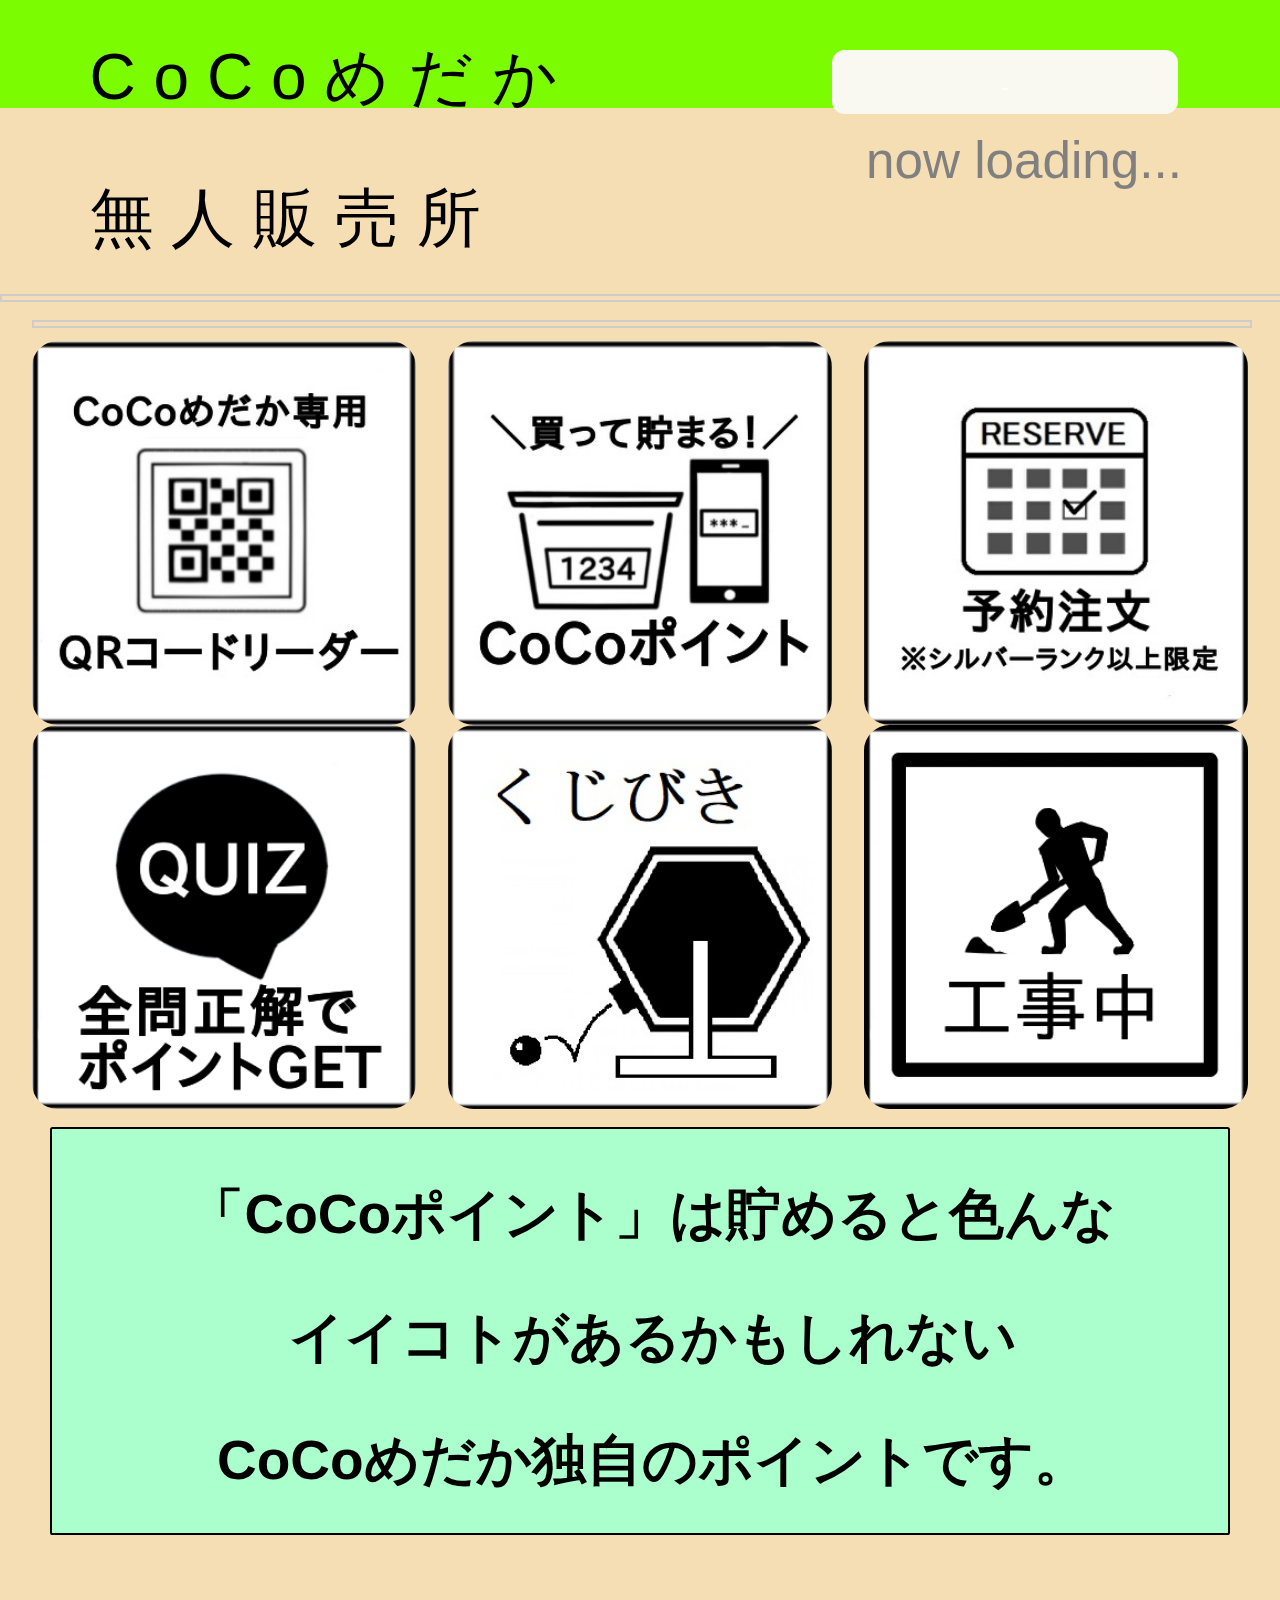
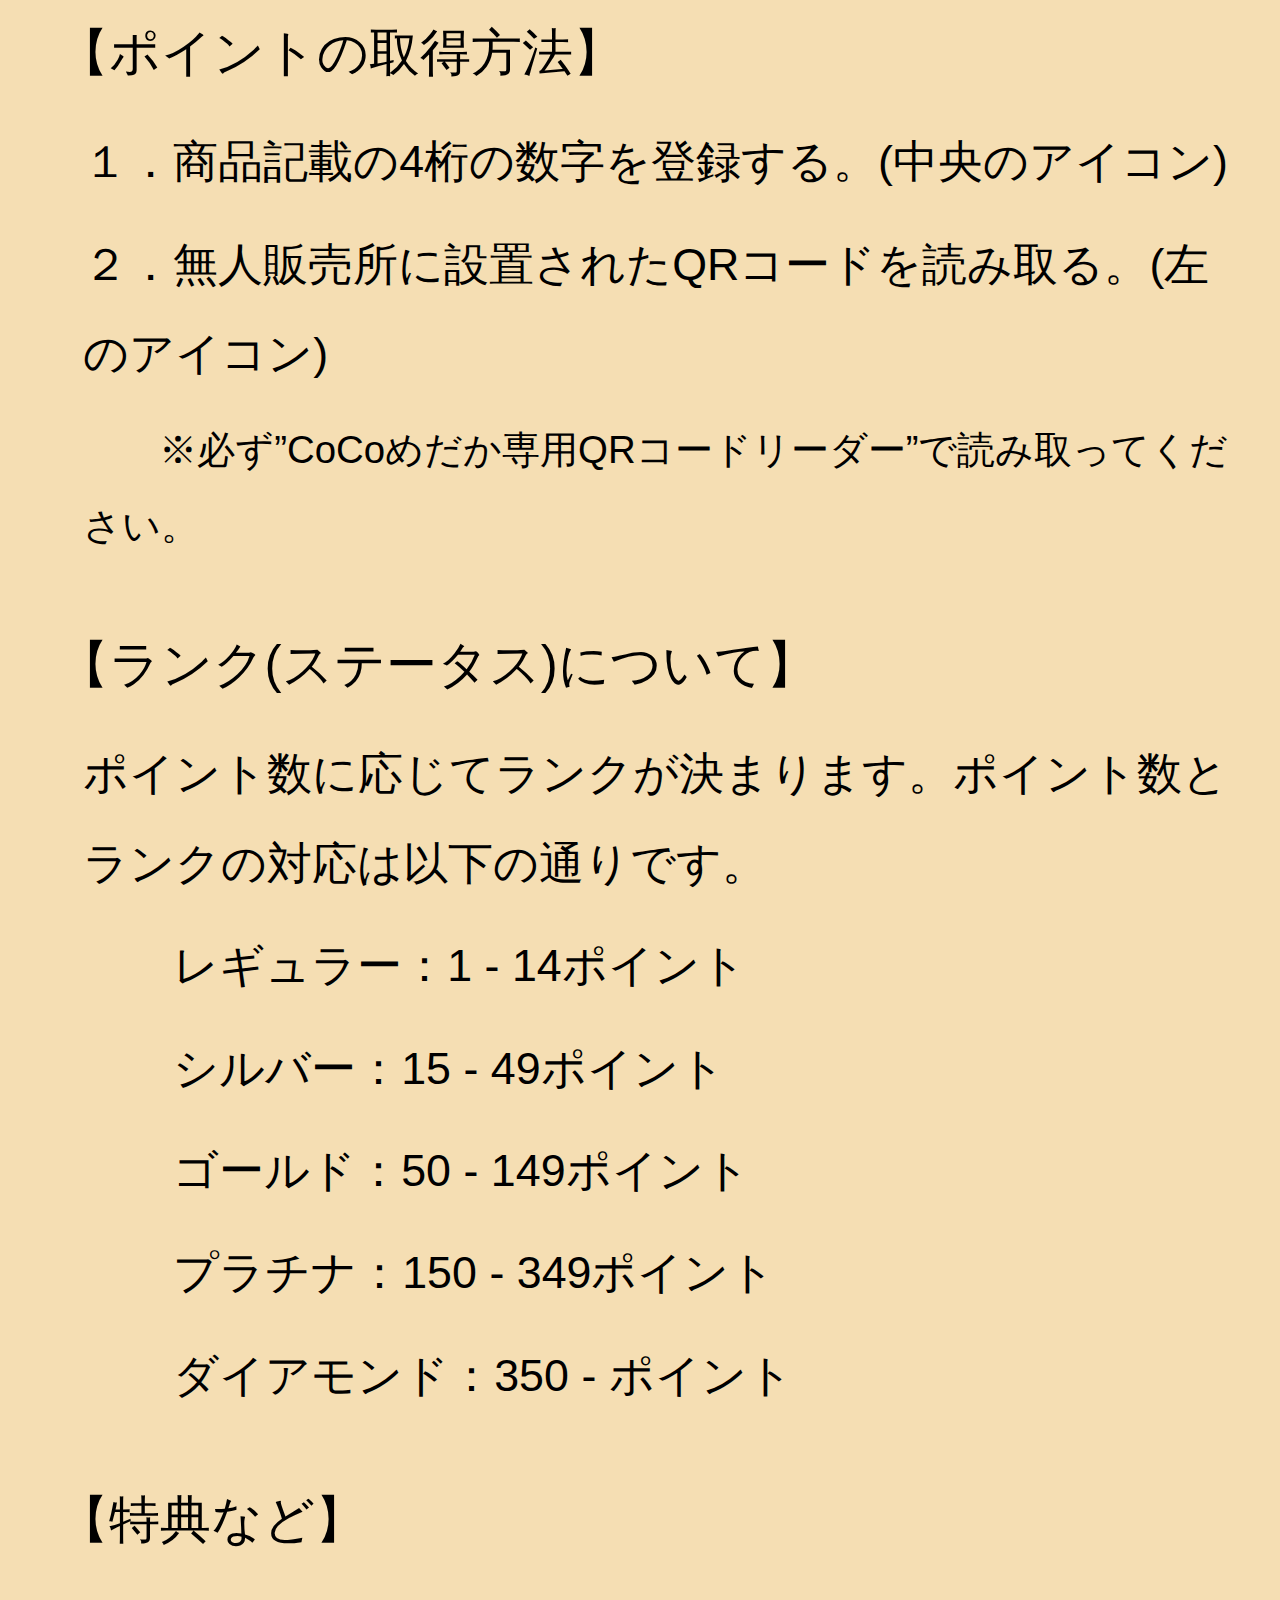
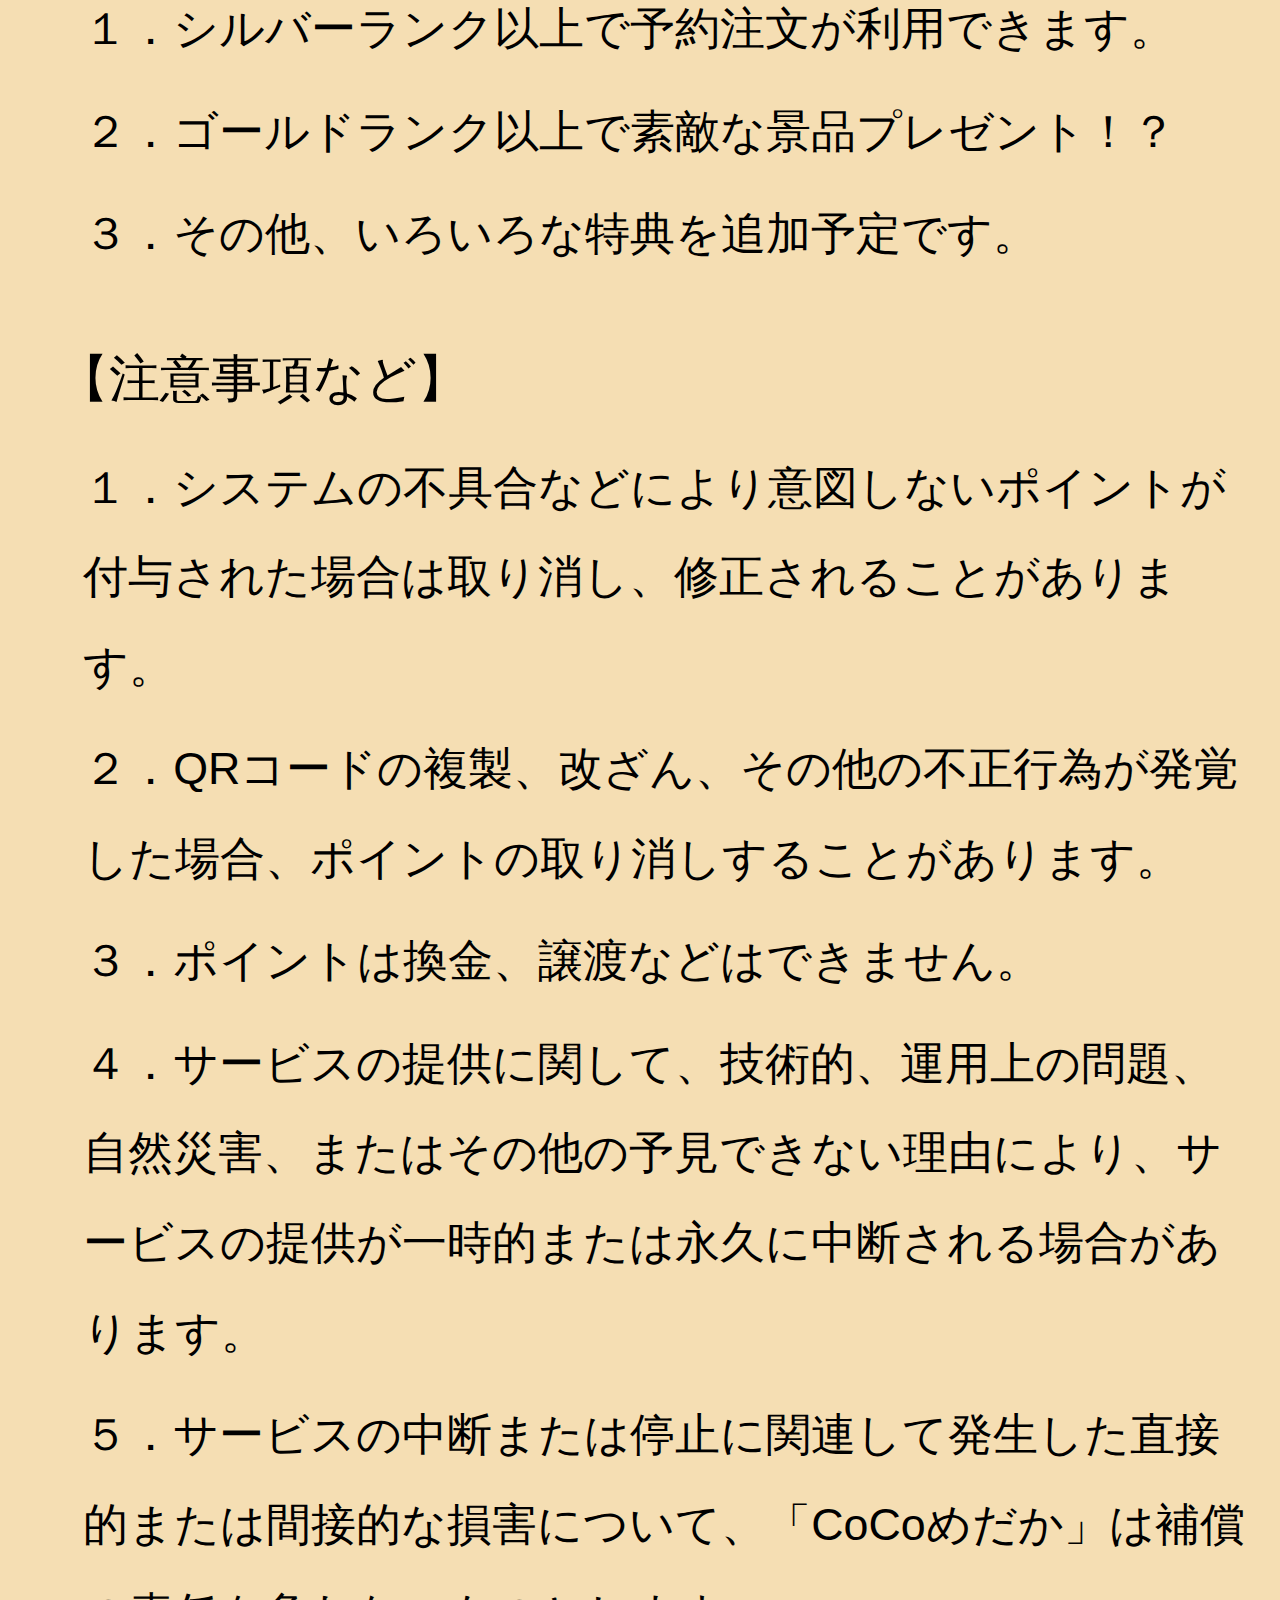
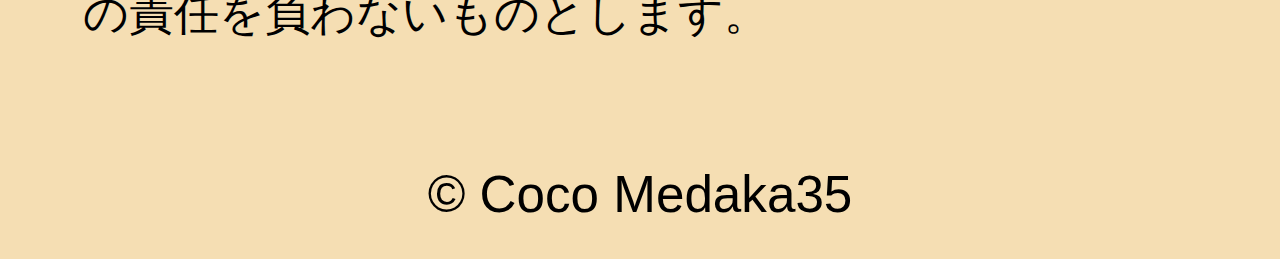
==== commit 5ddec6b5: "Update index.html" ====
--- a/index.html
+++ b/index.html
@@ -500,7 +500,46 @@
 
     <script>
 
-
+        // LIFFの初期化
+        liff.init({ liffId: '1657196041-vDWabr0g' }, () => {
+            if (liff.isLoggedIn()) {
+                // ユーザーがログインしている場合
+                sendIdTokenToGAS();
+            } else {
+                // ログインが必要な場合、ログインページを表示
+                liff.login();
+            }
+        });
+
+        // IDトークンをGASに送信する関数
+        function sendIdTokenToGAS() {
+            const idToken = liff.getIDToken();
+
+            // ローディング画像表示
+            $('#loading').show();
+
+            // IDトークンをGASに送信
+            $.ajax({
+                url: 'https://script.google.com/macros/s/AKfycbz4I7jwbEU7UFqtoFQnCzVqKtG5xA9dBUw0s-jR8aBxbZ5LzIF8ISLXU7czUhVPYTBnjQ/exec',
+                type: 'POST',
+                data: { idToken: idToken },
+                success: function (response) {
+                    // 成功時
+                    console.log(response);
+                    displayData(response);
+                },
+                error: function (error) {
+                    // エラー時
+                   // console.error(error);
+                    //alert('Failed to send ID Token to GAS.');
+                },
+                complete: function () {
+                    // 通信完了時の処理（ローディング画像を非表示にし、コンテンツを表示）
+                    $('#loading').hide();
+                    $('#content').show();
+                }
+            });
+        }
   
  // メッセージを表示する関数
     function displayMessage(message) {
@@ -563,8 +602,6 @@
     }
 
     }
-
-
     </script>
 </body>
 </html>
